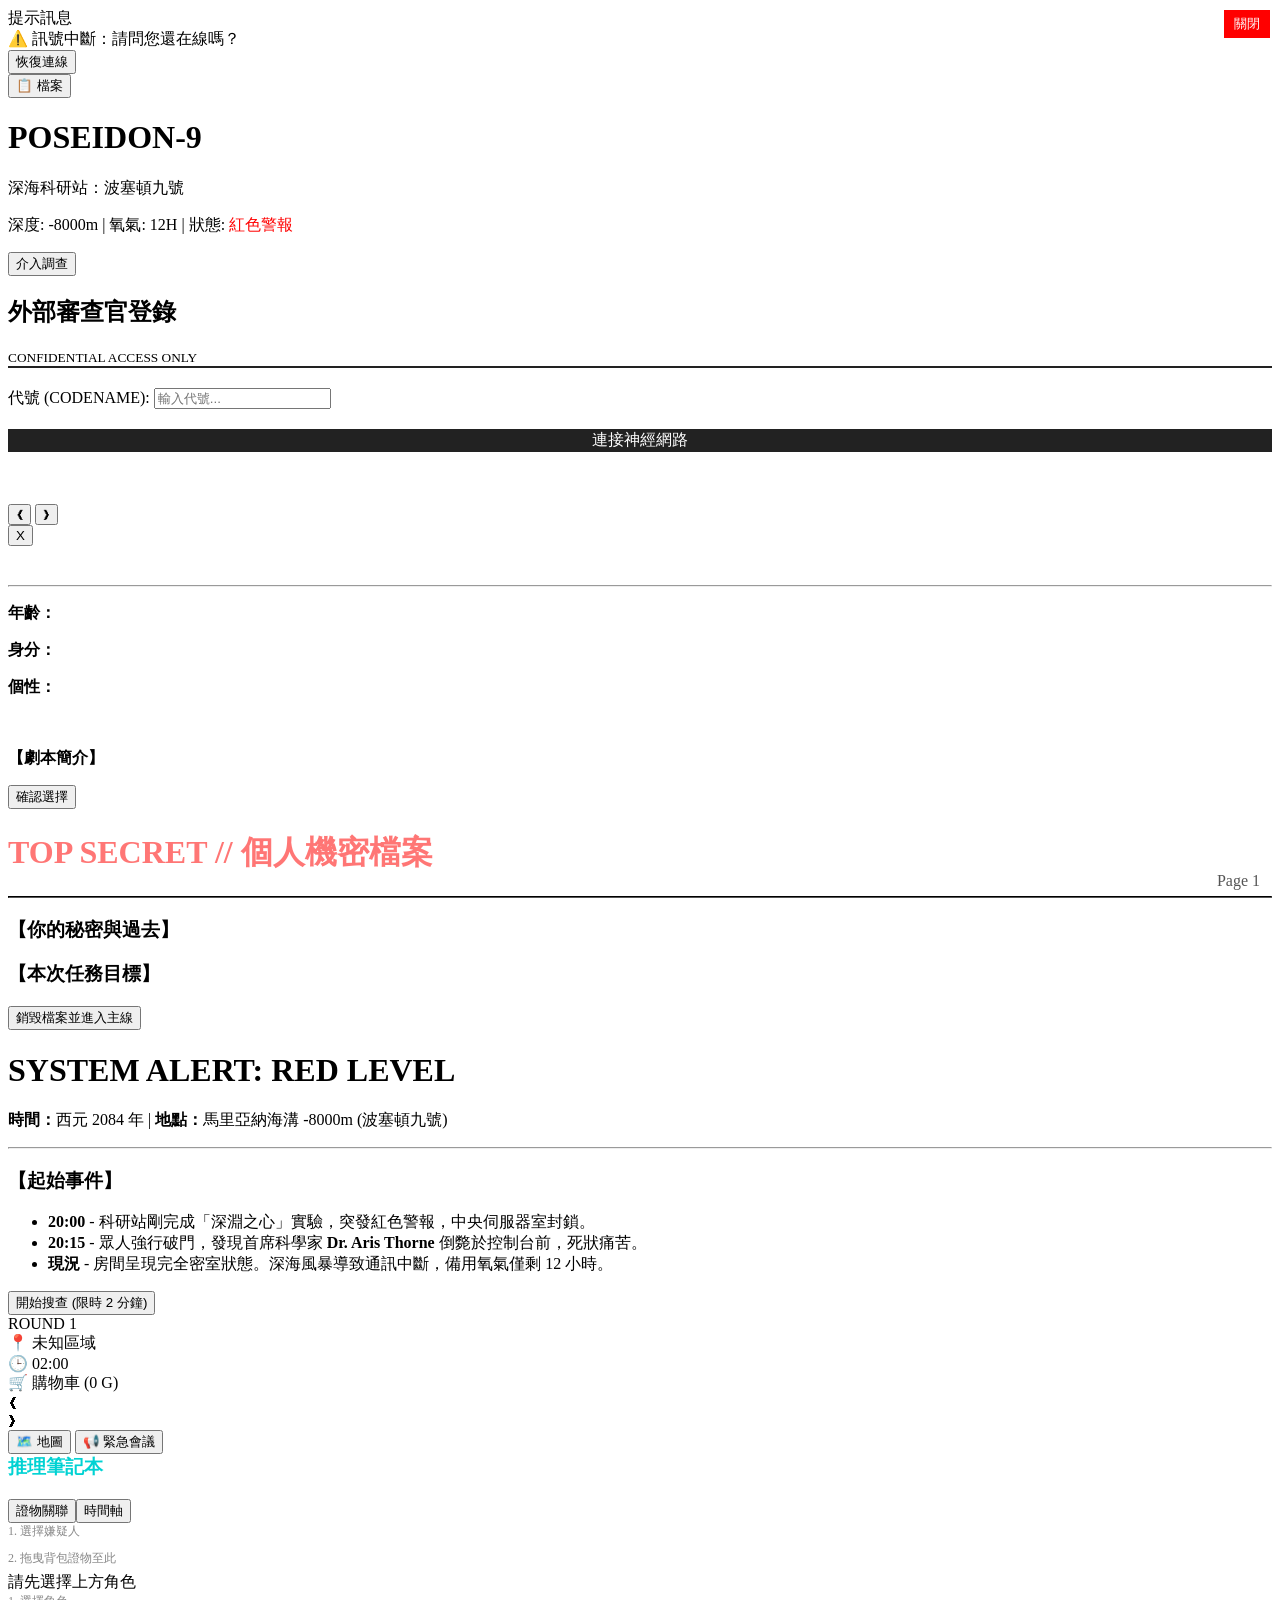
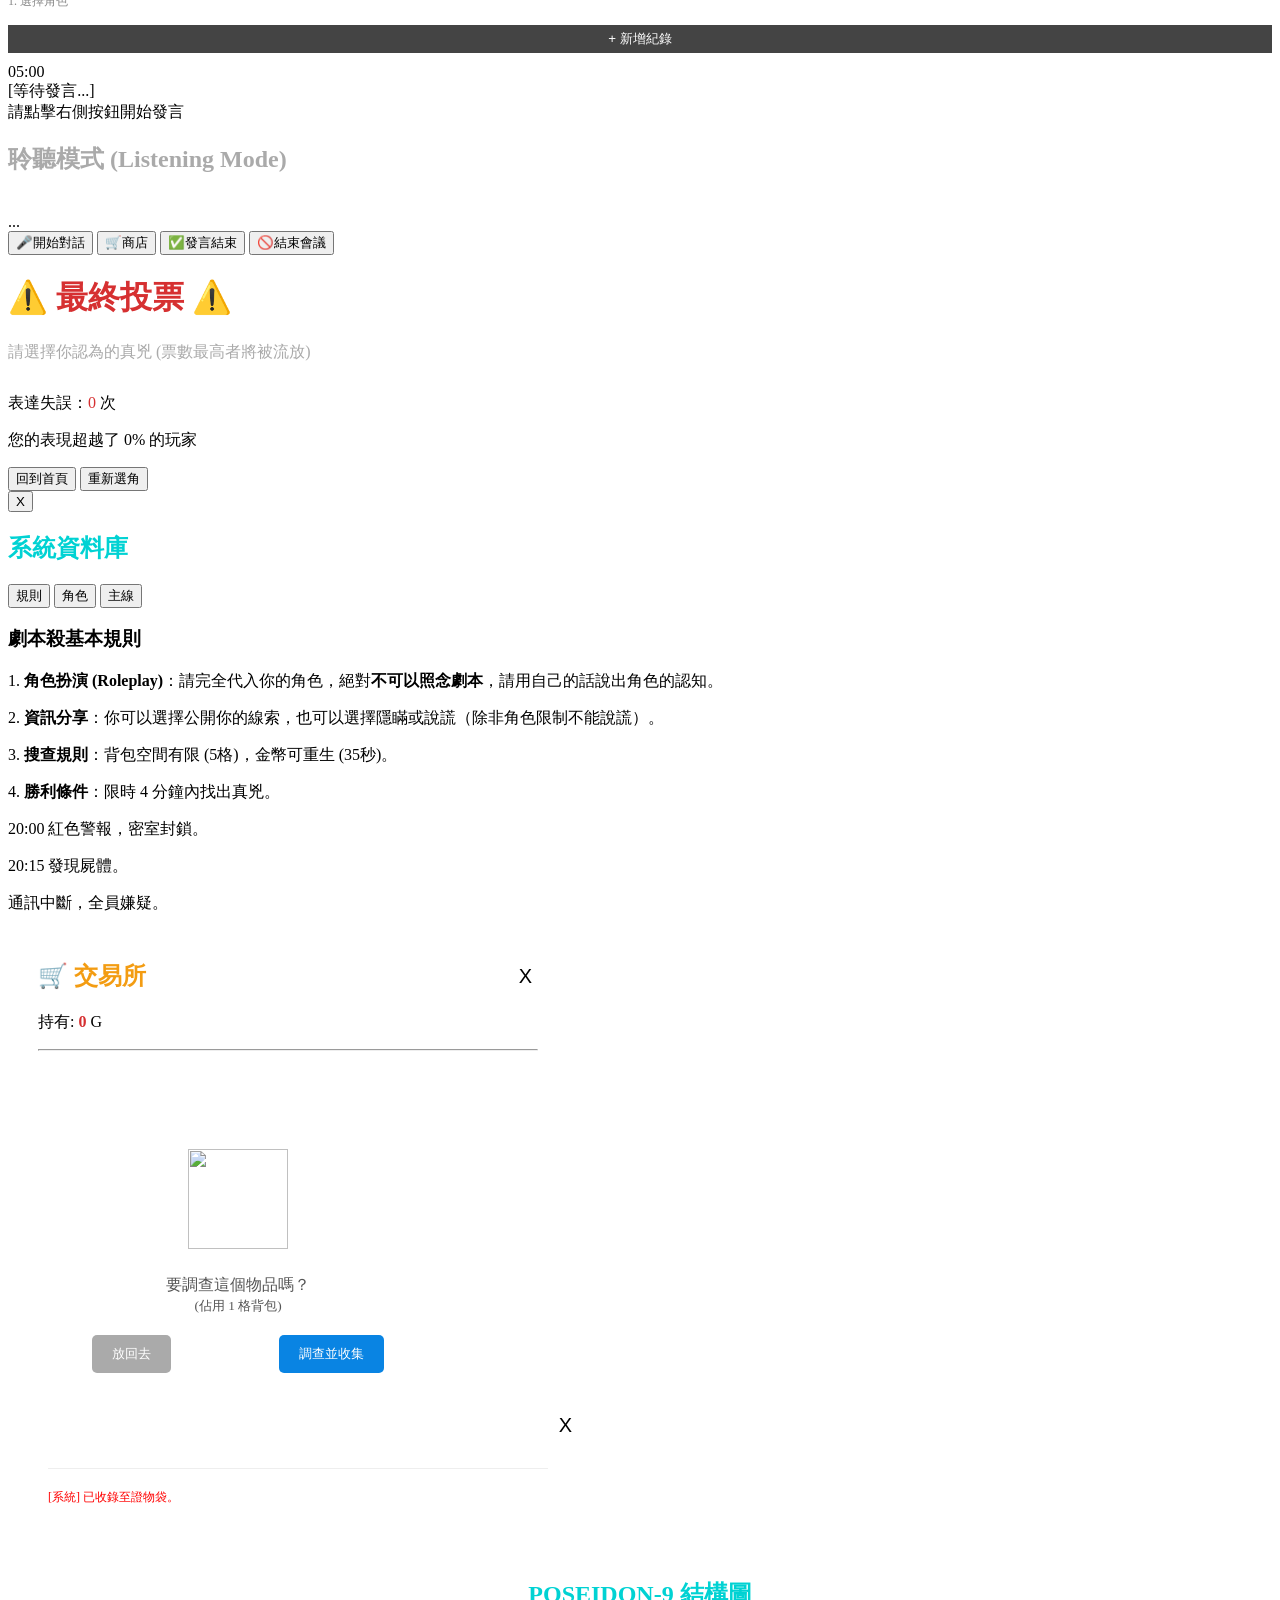
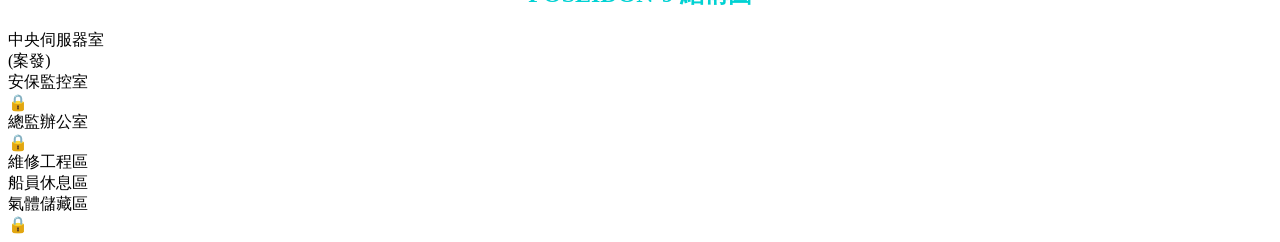
==== index.html @ a0099b05 "Create index.html" ====
<!DOCTYPE html>
<html lang="zh-TW">
<head>
    <meta charset="UTF-8">
    <title>POSEIDON-9: 深海科研站 (沈浸式結局版)</title>
    <link rel="stylesheet" href="style.css">
</head>
<body>

    <div id="message-box">提示訊息</div>
    
    <div id="afk-overlay">
        <div class="afk-text">⚠️ 訊號中斷：請問您還在線嗎？</div>
        <button class="btn-resume" onclick="resumeFromAFK()">恢復連線</button>
    </div>

    <div id="inventory-bar"></div>
    <button id="btn-sidebar" onclick="openSidebar()">📋 檔案</button>

    <div id="scene-title" class="scene active">
        <h1 class="glitch-title">POSEIDON-9</h1>
        <div class="subtitle">深海科研站：波塞頓九號</div>
        <p class="status-text">深度: -8000m | 氧氣: 12H | 狀態: <span style="color:red; animation: blink 1s infinite;">紅色警報</span></p>
        <button class="btn-start" onclick="startSurvey()">介入調查</button>
    </div>

    <div id="scene-survey" class="scene">
        <div class="paper-sheet">
            <div style="border-bottom: 2px solid #222; margin-bottom: 20px;"><h2>外部審查官登錄</h2><small>CONFIDENTIAL ACCESS ONLY</small></div>
            <form onsubmit="submitSurvey(event)">
                <div style="margin-bottom: 20px; text-align: left;">
                    <label>代號 (CODENAME):</label>
                    <input type="text" id="input-name" placeholder="輸入代號..." required autocomplete="off">
                </div>
                <button type="submit" class="btn-start" style="width:100%; background:#222; color:white; font-size:16px; border:none;">連接神經網路</button>
            </form>
        </div>
    </div>

    <div id="scene-loading" class="scene">
        <div style="font-size: 24px; color: #fff;">正在下載人員檔案...</div>
        <p id="player-greeting" style="color: #888; margin-top: 20px;"></p>
    </div>

    <div id="scene-char-select" class="scene">
        <div class="book-container">
            <button class="book-nav prev" onclick="changePage(-1)">&#10094;</button>
            <button class="book-nav next" onclick="changePage(1)">&#10095;</button>
            <div id="book-page"></div>
            <div style="position: absolute; bottom: 10px; right: 20px; color:#555;">Page <span id="page-num">1</span></div>
        </div>
    </div>

    <div id="char-modal" class="modal-overlay">
        <div class="char-detail-content">
            <button class="btn-close-modal" onclick="closeCharDetail()">X</button>
            <div class="detail-left"><img id="detail-img" src=""></div>
            <div class="detail-right">
                <h1 id="detail-name"></h1><hr>
                <p><strong>年齡：</strong> <span id="detail-age"></span></p>
                <p><strong>身分：</strong> <span id="detail-identity"></span></p>
                <p><strong>個性：</strong> <span id="detail-personality"></span></p>
                <br><p><strong>【劇本簡介】</strong></p>
                <p id="detail-intro" style="line-height: 1.6; color:#555;"></p>
            </div>
            <button class="btn-confirm-char" onclick="confirmCharacter()">確認選擇</button>
        </div>
    </div>

    <div id="private-script-modal" class="modal-overlay">
        <div class="script-content">
            <h1 style="color:#ff7675;">TOP SECRET // 個人機密檔案</h1>
            <h2 id="private-role-name"></h2><hr style="border-color:#555;">
            <h3>【你的秘密與過去】</h3><p id="private-full-story"></p>
            <h3>【本次任務目標】</h3><p id="private-mission"></p>
            <button class="btn-next-step" onclick="finishPrivateScript()">銷毀檔案並進入主線</button>
        </div>
    </div>

    <div id="main-story-modal" class="modal-overlay">
        <div class="script-content">
            <h1>SYSTEM ALERT: RED LEVEL</h1>
            <p><strong>時間：</strong>西元 2084 年 | <strong>地點：</strong>馬里亞納海溝 -8000m (波塞頓九號)</p>
            <hr>
            <h3>【起始事件】</h3>
            <ul>
                <li><strong>20:00</strong> - 科研站剛完成「深淵之心」實驗，突發紅色警報，中央伺服器室封鎖。</li>
                <li><strong>20:15</strong> - 眾人強行破門，發現首席科學家 <strong>Dr. Aris Thorne</strong> 倒斃於控制台前，死狀痛苦。</li>
                <li><strong>現況</strong> - 房間呈現完全密室狀態。深海風暴導致通訊中斷，備用氧氣僅剩 12 小時。</li>
            </ul>
            <button class="btn-next-step" onclick="enterGame()">開始搜查 (限時 2 分鐘)</button>
        </div>
    </div>

    <div id="game-stage-container" class="scene">
        <div id="game-stage"></div>
        <div id="game-ui-layer">
            <div id="top-left-panel">
                <div class="hud-box round-display">ROUND <span id="round-num">1</span></div>
                <div class="hud-box">📍 <span id="location-name">未知區域</span></div>
                <div class="hud-box">🕒 <span id="timer">02:00</span></div>
                <div class="hud-box btn-shop" onclick="openShop()">🛒 購物車 (<span id="coin-display">0</span> G)</div>
            </div>
            <div class="look-arrow look-left" onclick="panView('left')">&#10094;</div>
            <div class="look-arrow look-right" onclick="panView('right')">&#10095;</div>
            <button class="btn-map" onclick="openMap()">🗺️ 地圖</button>
            <button class="btn-meeting" onclick="enterDiscussion()">📢 緊急會議</button>
        </div>
    </div>

    <div id="discussion-scene" class="scene">
        <div class="notebook-panel">
            <h3 style="color:#00d2d3; margin-top:0;">推理筆記本</h3>
            <div class="nb-tabs"><button class="nb-tab active" onclick="switchNoteTab('evidence')">證物關聯</button><button class="nb-tab" onclick="switchNoteTab('timeline')">時間軸</button></div>
            <div id="nb-evidence" class="nb-content active">
                <div style="font-size:12px; color:#888; margin-bottom:5px;">1. 選擇嫌疑人</div>
                <div class="char-selector" id="nb-char-list"></div>
                <div id="nb-selected-info" class="nb-info-box"></div>
                <div style="font-size:12px; color:#888; margin:10px 0 5px;">2. 拖曳背包證物至此</div>
                <div id="evidence-drop-zone" class="evidence-box">請先選擇上方角色</div>
            </div>
            <div id="nb-timeline" class="nb-content">
                <div style="font-size:12px; color:#888; margin-bottom:5px;">1. 選擇角色</div>
                <div class="char-selector" id="nb-timeline-char-list"></div>
                <button onclick="addTimelineEntry()" style="width:100%; background:#444; border:none; color:white; padding:5px; cursor:pointer; margin-top:10px;">+ 新增紀錄</button>
                <div id="timeline-container" style="margin-top:10px;"></div>
            </div>
        </div>
        <div class="dashboard-panel">
            <div id="discussion-timer" class="discussion-timer-display">05:00</div>
            <div class="speedometer" id="speedometer"><div class="needle" id="needle"></div><div class="needle-center"></div></div>
            <div class="transcription-box" id="transcription-box">[等待發言...]</div>
            <div class="status-label" id="speech-status">請點擊右側按鈕開始發言</div>
        </div>
        
        <div class="ai-speaking-stage">
            <h2 style="color:#aaa;">聆聽模式 (Listening Mode)</h2>
            <img id="ai-active-avatar" class="ai-avatar-display" src="">
            <div id="ai-active-name" class="ai-name-display">...</div>
        </div>

        <div class="controls-panel">
            <button class="ctrl-btn btn-mic" id="btn-mic" onclick="toggleMic()">🎤<span>開始對話</span></button>
            <button class="ctrl-btn btn-cart" onclick="openShop()">🛒<span>商店</span></button>
            <button class="ctrl-btn btn-finish" id="btn-finish" onclick="finishSpeaking()">✅<span>發言結束</span></button>
            <button class="ctrl-btn btn-end-meeting" onclick="endMeeting()">🚫<span>結束會議</span></button>
        </div>
    </div>

    <div id="scene-voting" class="scene">
        <h1 style="color:#d63031; text-transform: uppercase;">⚠️ 最終投票 ⚠️</h1>
        <p style="color:#aaa; margin-bottom: 30px;">請選擇你認為的真兇 (票數最高者將被流放)</p>
        <div id="voting-container" class="voting-grid"></div>
    </div>

    <div id="scene-result" class="scene">
        <div id="result-content" style="max-width:800px; text-align:center;"></div>
        <div id="stats-display" class="stat-box">
             <p>表達失誤：<span id="end-errors" style="color:#d63031">0</span> 次</p>
             <p>您的表現超越了 <span id="percentile">0</span>% 的玩家</p>
        </div>
        <div class="end-buttons">
            <button class="btn-secondary" onclick="returnToHome()">回到首頁</button>
            <button class="btn-secondary" onclick="returnToCharSelect()">重新選角</button>
        </div>
    </div>

    <div id="sidebar-panel">
        <button class="close-sidebar" onclick="closeSidebar()">X</button>
        <h2 style="color:#00d2d3;">系統資料庫</h2>
        <div class="sidebar-tabs">
            <button class="tab-btn active" onclick="switchTab('rule')">規則</button>
            <button class="tab-btn" onclick="switchTab('role')">角色</button>
            <button class="tab-btn" onclick="switchTab('story')">主線</button>
        </div>
        <div id="tab-rule" class="tab-content active">
            <h3>劇本殺基本規則</h3>
            <p>1. <strong>角色扮演 (Roleplay)</strong>：請完全代入你的角色，絕對<strong>不可以照念劇本</strong>，請用自己的話說出角色的認知。</p>
            <p>2. <strong>資訊分享</strong>：你可以選擇公開你的線索，也可以選擇隱瞞或說謊（除非角色限制不能說謊）。</p>
            <p>3. <strong>搜查規則</strong>：背包空間有限 (5格)，金幣可重生 (35秒)。</p>
            <p>4. <strong>勝利條件</strong>：限時 4 分鐘內找出真兇。</p>
        </div>
        <div id="tab-role" class="tab-content"></div>
        <div id="tab-story" class="tab-content">
            <p>20:00 紅色警報，密室封鎖。</p>
            <p>20:15 發現屍體。</p>
            <p>通訊中斷，全員嫌疑。</p>
        </div>
    </div>

    <div id="shop-modal" class="modal-overlay">
        <div style="background:#fff; width:500px; padding:30px; border-radius:10px;">
            <div style="display:flex; justify-content:space-between; align-items:center; margin-bottom:20px;">
                <h2 style="margin:0; color:#f39c12;">🛒 交易所</h2>
                <button onclick="document.getElementById('shop-modal').style.display='none'" style="border:none; background:none; font-size:20px; cursor:pointer;">X</button>
            </div>
            <p>持有: <span id="shop-coin-display" style="font-weight:bold; color:#d63031;">0</span> G</p>
            <hr><div id="shop-list" style="max-height:300px; overflow-y:auto;"></div>
        </div>
    </div>

    <div id="pickup-modal" class="modal-overlay">
        <div style="background:#fff; width:400px; padding:30px; border-radius:10px; text-align:center;">
            <h2 id="pickup-name" style="color:#2d3436;"></h2>
            <img id="pickup-img" src="" style="width:100px; height:100px; object-fit:contain; margin:10px 0;">
            <p style="color:#555;">要調查這個物品嗎？<br><small>(佔用 1 格背包)</small></p>
            <div style="display:flex; justify-content:space-around; margin-top:20px;">
                <button onclick="cancelPickup()" style="padding:10px 20px; background:#aaa; color:white; border:none; cursor:pointer; border-radius:5px;">放回去</button>
                <button onclick="confirmPickup()" style="padding:10px 20px; background:#0984e3; color:white; border:none; cursor:pointer; border-radius:5px;">調查並收集</button>
            </div>
        </div>
    </div>

    <div id="file-modal" class="modal-overlay">
        <div style="background:#fff; width:500px; padding:40px; border-radius:5px; position:relative;">
            <button onclick="document.getElementById('file-modal').style.display='none'" style="position:absolute; top:10px; right:10px; border:none; background:none; font-size:20px; cursor:pointer;">X</button>
            <h2 id="file-title" style="color:#d63031;"></h2>
            <div id="file-location" style="color:#555; font-size:14px; margin-bottom:10px; border-bottom:1px solid #eee; padding-bottom:5px;"></div>
            <p id="file-text" style="line-height:1.6; white-space: pre-wrap; color:#333;"></p>
            <p style="color:red; font-size:12px; margin-top:20px;">[系統] 已收錄至證物袋。</p>
        </div>
    </div>

    <div id="map-modal">
        <div class="map-content">
            <button onclick="closeMap()" style="position:absolute; top:10px; right:10px; background:red; color:white; border:none; padding:5px 10px; cursor:pointer;">關閉</button>
            <h2 style="color:#00d2d3; text-align:center; margin-top:20px;">POSEIDON-9 結構圖</h2>
            <div class="map-room" style="top:10%; left:35%; width:30%; height:20%;" onclick="teleport('server_room_front')">中央伺服器室<br>(案發)</div>
            <div class="map-room" style="top:40%; left:10%; width:20%; height:20%;" onclick="teleport('security_hub_front')">安保監控室<div class="lock-icon">🔒</div></div>
            <div class="map-room" style="top:40%; right:10%; width:20%; height:20%;" onclick="teleport('directors_office_front')">總監辦公室<div class="lock-icon">🔒</div></div>
            <div class="map-room" style="top:70%; left:10%; width:20%; height:20%;" onclick="teleport('engineering_front')">維修工程區</div>
            <div class="map-room" style="top:70%; right:10%; width:20%; height:20%;" onclick="teleport('living_quarters_front')">船員休息區</div>
            <div class="map-room" style="top:70%; left:35%; width:30%; height:20%;" onclick="teleport('storage_front')">氣體儲藏區<div class="lock-icon">🔒</div></div>
        </div>
    </div>
    <script src="script.js"></script>
</body>
</html>
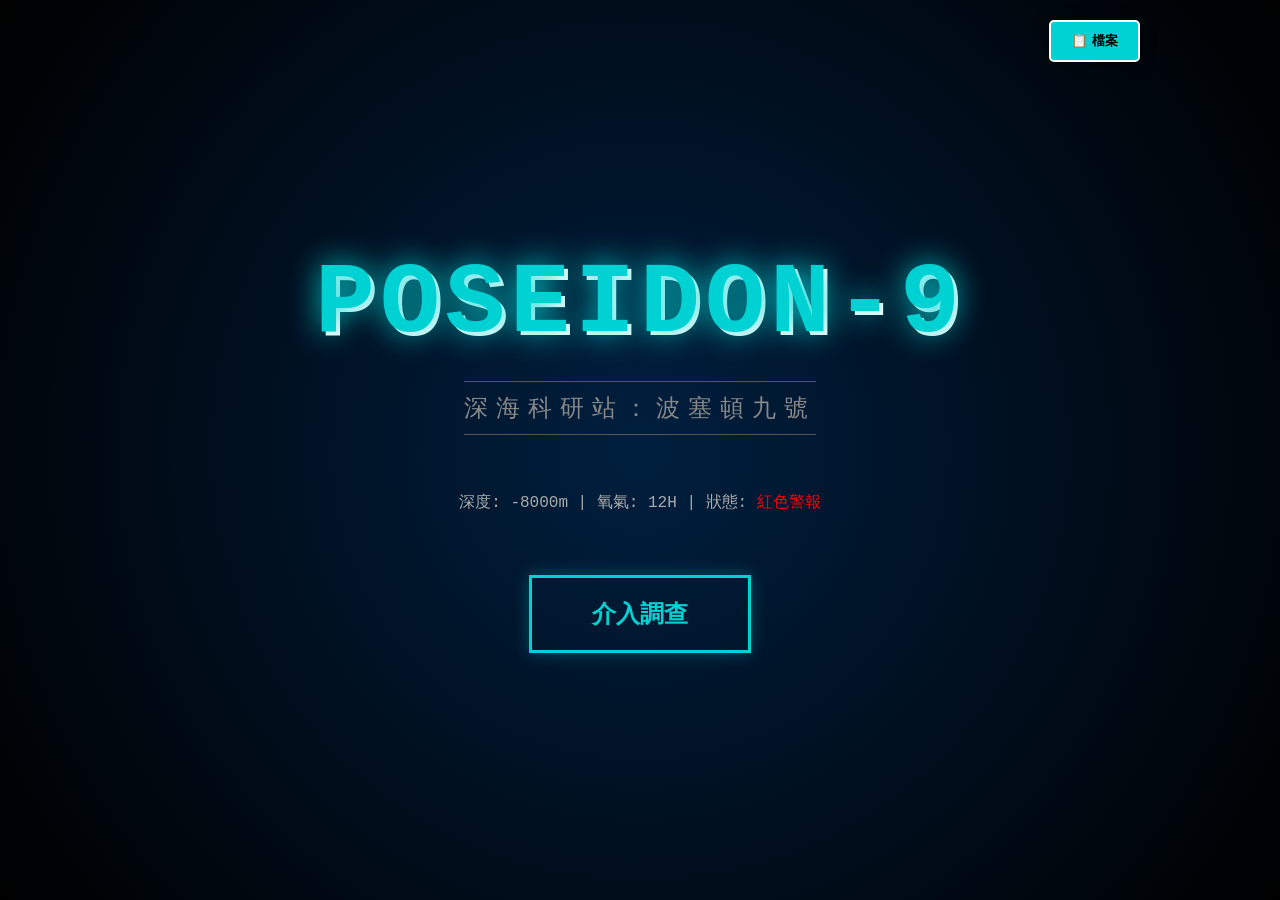
==== commit e6cc1388: "Update index.html" ====
--- a/index.html
+++ b/index.html
@@ -22,6 +22,13 @@
         <div class="subtitle">深海科研站：波塞頓九號</div>
         <p class="status-text">深度: -8000m | 氧氣: 12H | 狀態: <span style="color:red; animation: blink 1s infinite;">紅色警報</span></p>
         <button class="btn-start" onclick="startSurvey()">介入調查</button>
+    </div>
+
+    <div id="scene-form" class="scene">
+        <div class="form-container" style="width: 80%; height: 80%; overflow-y: auto; background: white; padding: 20px; border-radius: 10px;">
+            <iframe src="https://docs.google.com/forms/d/e/1FAIpQLSdAnJtFC2K09hgNI3AzKG5R5vhF8GcijNBq7vcfSW5ekb1soA/viewform?embedded=true" width="100%" height="600" frameborder="0" marginheight="0" marginwidth="0">載入中…</iframe>
+        </div>
+        <button class="btn-start" style="margin-top: 20px;" onclick="fromFormToSurvey()">我已填寫完畢，進入系統</button>
     </div>
 
     <div id="scene-survey" class="scene">
--- a/style.css
+++ b/style.css
@@ -0,0 +1,219 @@
+        /* =========================================
+           1. 基礎 CSS
+           ========================================= */
+        * { box-sizing: border-box; }
+        body { margin: 0; background-color: #0a0a0a; font-family: 'Courier New', Courier, monospace; color: #ddd; overflow: hidden; user-select: none; }
+        ::-webkit-scrollbar { width: 6px; }
+        ::-webkit-scrollbar-track { background: #111; }
+        ::-webkit-scrollbar-thumb { background: #00d2d3; border-radius: 3px; }
+
+        .scene { display: none; width: 100vw; height: 100vh; position: fixed; top: 0; left: 0; justify-content: center; align-items: center; flex-direction: column; z-index: 1; }
+        .scene.active { display: flex; }
+
+        /* 標題畫面 */
+        #scene-title { background: radial-gradient(circle at center, #001f3f 0%, #000000 100%); text-align: center; }
+        .glitch-title { font-size: 100px; margin: 0 0 20px 0; text-transform: uppercase; color: #00d2d3; text-shadow: 0 0 30px #00d2d3, 4px 4px 0px #fff; letter-spacing: 5px; }
+        .subtitle { font-size: 24px; color: #888; margin-bottom: 40px; letter-spacing: 8px; text-transform: uppercase; border-top: 1px solid #555; border-bottom: 1px solid #555; padding: 10px 0; }
+        .status-text { color: #aaa; font-size: 16px; margin-bottom: 60px; line-height: 1.5; }
+        .btn-start { padding: 20px 60px; background: transparent; color: #00d2d3; border: 3px solid #00d2d3; font-size: 24px; cursor: pointer; text-transform: uppercase; font-weight: bold; transition: 0.3s; box-shadow: 0 0 15px rgba(0, 210, 211, 0.3); z-index: 10; }
+        .btn-start:hover { background: #00d2d3; color: black; box-shadow: 0 0 40px #00d2d3; transform: scale(1.05); }
+
+        /* 書本與問卷 */
+        .paper-sheet { background-color: #f4f4f0; color: #222; width: 500px; padding: 50px; box-shadow: 0 10px 30px rgba(0,0,0,0.8); transform: rotate(-1deg); position: relative; }
+        .form-group input { width: 100%; padding: 10px; border: 1px solid #888; background: rgba(0,0,0,0.05); font-size: 16px; }
+        .book-container { width: 800px; height: 85vh; background-color: #f5e6d3; color: #333; position: relative; border-radius: 5px; padding: 40px; box-sizing: border-box; display: flex; flex-direction: column; box-shadow: 0 0 50px rgba(0,0,0,0.8); }
+        .book-nav { position: absolute; top: 50%; transform: translateY(-50%); background: rgba(255,255,255,0.2); border: 2px solid #888; font-size: 30px; cursor: pointer; color: #fff; border-radius: 50%; width: 50px; height: 50px; z-index: 100; transition: 0.3s; }
+        .book-nav:hover { background: #d63031; border-color: #d63031; }
+        .book-nav.prev { left: -80px; } .book-nav.next { right: -80px; }
+        #book-page { flex: 1; display: flex; flex-direction: column; gap: 20px; overflow-y: auto; }
+        .char-row { display: flex; height: 160px; border: 1px solid #c0b090; background: rgba(255,255,255,0.5); border-radius: 5px; overflow: hidden; transition: 0.2s; cursor: pointer; }
+        .char-row:hover { background: white; box-shadow: 0 5px 15px rgba(0,0,0,0.1); transform: translateX(5px); }
+        .char-left { width: 140px; display: flex; flex-direction: column; justify-content: center; align-items: center; border-right: 1px dashed #aaa; background: rgba(0,0,0,0.05); }
+        .char-left img { width: 100px; height: 100px; border-radius: 50%; object-fit: cover; border: 3px solid #555; }
+        .char-right { flex: 1; padding: 20px; display: flex; flex-direction: column; justify-content: center; text-align: left; }
+        .char-right h3 { margin: 0 0 10px 0; color: #2c3e50; }
+        .char-right p { margin: 0; font-size: 13px; color: #555; line-height: 1.4; display: -webkit-box; -webkit-line-clamp: 4; -webkit-box-orient: vertical; overflow: hidden; }
+
+        /* Modal */
+        .modal-overlay { display: none; position: fixed; top: 0; left: 0; width: 100%; height: 100%; background: rgba(0,0,0,0.95); z-index: 2000; justify-content: center; align-items: center; }
+        .char-detail-content { width: 80%; height: 80%; background: #fff; color: #333; display: flex; position: relative; border-radius: 10px; overflow: hidden; }
+        .btn-close-modal { position: absolute; top: 15px; right: 15px; background: #d63031; color: white; border: 2px solid white; width: 40px; height: 40px; border-radius: 50%; font-size: 20px; cursor: pointer; z-index: 200; display: flex; justify-content: center; align-items: center; box-shadow: 0 2px 5px rgba(0,0,0,0.3); }
+        .detail-left { width: 40%; background: #111; display: flex; justify-content: center; align-items: center; }
+        .detail-left img { width: 80%; border-radius: 10px; box-shadow: 0 0 30px rgba(255,255,255,0.2); }
+        .detail-right { width: 60%; padding: 50px; overflow-y: auto; }
+        .script-content { width: 70%; height: 80%; background: #1a1a1a; color: #00d2d3; padding: 50px; border: 2px solid #00d2d3; border-radius: 5px; overflow-y: auto; position: relative; box-shadow: 0 0 30px rgba(0, 210, 211, 0.2); }
+        .script-content h1 { border-bottom: 2px solid #00d2d3; padding-bottom: 10px; margin-top: 0; }
+        .script-content p, .script-content li { font-size: 16px; line-height: 1.8; color: #ddd; }
+        .btn-confirm-char { position: absolute; bottom: 30px; right: 30px; padding: 15px 40px; background: #d63031; color: white; font-size: 18px; border: none; cursor: pointer; border-radius: 5px; font-weight: bold; }
+        .btn-next-step { display: block; width: 100%; padding: 20px; margin-top: 30px; background: #00d2d3; color: #000; font-weight: bold; font-size: 18px; border: none; cursor: pointer; text-transform: uppercase; }
+
+        /* 遊戲 HUD */
+        #game-ui-layer { display: none; position: fixed; top: 0; left: 0; width: 100%; height: 100%; pointer-events: none; z-index: 500; }
+        #top-left-panel { position: fixed; top: 20px; left: 20px; display: flex; flex-direction: column; gap: 10px; pointer-events: auto; }
+        .hud-box { background: rgba(0,0,0,0.8); border: 1px solid #00d2d3; padding: 8px 15px; color: #00d2d3; font-size: 18px; border-radius: 5px; display: inline-block; }
+        #timer { color: #ff7675; font-weight: bold; margin-left: 5px; }
+        .btn-shop { background: #f39c12; color: #000; border: 1px solid #fff; cursor: pointer; display: flex; align-items: center; gap: 5px; font-weight: bold; }
+        #btn-sidebar { position: fixed; top: 20px; right: 140px; background: #00d2d3; color: black; padding: 10px 20px; border: 2px solid white; cursor: pointer; font-weight: bold; pointer-events: auto; z-index: 2000; border-radius: 5px; box-shadow: 0 0 15px rgba(0,0,0,0.5); }
+        .look-arrow { position: fixed; top: 50%; transform: translateY(-50%); font-size: 60px; color: rgba(255,255,255,0.3); cursor: pointer; pointer-events: auto; transition: 0.2s; display: none; }
+        .look-arrow:hover { color: #00d2d3; transform: translateY(-50%) scale(1.1); }
+        .look-left { left: 30px; } .look-right { right: 30px; }
+        .btn-map { position: fixed; bottom: 20px; left: 20px; background: #0984e3; color: white; padding: 10px 25px; border: 2px solid white; cursor: pointer; font-weight: bold; pointer-events: auto; z-index: 600; border-radius: 5px; }
+        .btn-meeting { position: fixed; bottom: 20px; right: 20px; background: #d63031; color: white; padding: 10px 25px; border: 2px solid white; cursor: pointer; font-weight: bold; pointer-events: auto; z-index: 600; border-radius: 5px; }
+        .round-display { color: #00d2d3; font-weight: bold; border-left: 3px solid #00d2d3; padding-left: 10px; margin-bottom: 5px; font-size: 20px; text-shadow: 0 0 10px #00d2d3; }
+
+        /* 背包 (固定在底部，Z-Index 設高) */
+        #inventory-bar { 
+            display: none; 
+            position: fixed; bottom: 0; left: 50%; transform: translateX(-50%); 
+            height: 100px; background: rgba(0,0,0,0.95); border: 2px solid #444; border-bottom: none; 
+            align-items: center; padding: 0 20px; border-radius: 15px 15px 0 0; 
+            z-index: 2000; box-shadow: 0 -5px 20px rgba(0,0,0,0.5);
+        }
+        .inv-slot { width: 70px; height: 70px; background: #222; border: 2px solid #555; margin: 0 5px; display: flex; justify-content: center; align-items: center; cursor: pointer; position: relative; transition: 0.2s; pointer-events: auto; }
+        .inv-slot:hover { border-color: #fff; transform: translateY(-5px); }
+        .inv-slot.unlocked { border-color: #00b894; box-shadow: 0 0 10px #00b894; }
+        .inv-slot img { max-width: 90%; max-height: 90%; pointer-events: none; }
+
+        /* 遊戲舞台 */
+        #game-stage { position: relative; width: 100vw; height: 100vh; background-size: cover; background-position: center; transition: background-image 0.5s; box-shadow: inset 0 0 150px rgba(0,0,0,0.9); }
+        .hotspot { position: absolute; cursor: pointer; z-index: 10; background: rgba(255,255,255,0.1); border: 1px dashed rgba(255,255,255,0.3); }
+        .hotspot:hover { box-shadow: 0 0 15px rgba(255, 255, 255, 0.5); background: rgba(255,255,255,0.2); }
+        .hotspot.collected { border: 2px solid #00b894; background: rgba(0, 184, 148, 0.3); opacity: 0.5; }
+
+        /* 側邊欄 */
+        #sidebar-panel { position: fixed; top: 0; right: -450px; width: 450px; height: 100%; background: rgba(10, 10, 10, 0.95); border-left: 2px solid #00d2d3; transition: 0.3s; z-index: 3000; padding: 20px; box-sizing: border-box; overflow-y: auto; pointer-events: auto; }
+        #sidebar-panel.open { right: 0; }
+        .sidebar-tabs { display: flex; gap: 10px; margin-bottom: 20px; border-bottom: 1px solid #444; padding-bottom: 10px; }
+        .tab-btn { background: #333; color: #aaa; border: none; padding: 8px 15px; cursor: pointer; border-radius: 5px 5px 0 0; }
+        .tab-btn.active { background: #00d2d3; color: black; }
+        .tab-content { display: none; color: #ddd; line-height: 1.6; } .tab-content.active { display: block; }
+        .close-sidebar { position: absolute; top: 10px; right: 10px; background: none; border: none; color: #555; font-size: 20px; cursor: pointer; }
+        .shop-row { display: flex; justify-content: space-between; align-items: center; padding: 10px; border-bottom: 1px solid #ddd; }
+        .btn-buy { background: #f39c12; border: none; padding: 5px 10px; cursor: pointer; color: black; font-weight: bold; } .btn-buy:disabled { background: #ccc; cursor: not-allowed; }
+        
+        /* 地圖視窗 */
+        #map-modal { display: none; position: fixed; top: 0; left: 0; width: 100%; height: 100%; background: rgba(0,0,0,0.9); z-index: 3000; justify-content: center; align-items: center; }
+        .map-content { 
+            width: 800px; height: 500px; 
+            background-color: #1a1a1a;
+            background-image: linear-gradient(rgba(0, 210, 211, 0.1) 1px, transparent 1px),
+            linear-gradient(90deg, rgba(0, 210, 211, 0.1) 1px, transparent 1px);
+            background-size: 20px 20px;
+            position: relative; border: 4px solid #00d2d3; box-shadow: 0 0 50px #00d2d3; 
+        }
+        .map-room { 
+            position: absolute; background: rgba(0,0,0,0.6); 
+            border: 2px solid #888; color: #00d2d3; 
+            display: flex; justify-content: center; align-items: center; flex-direction: column;
+            cursor: pointer; transition: 0.3s; 
+            font-size: 14px; text-align: center; font-weight: bold; padding: 5px; 
+        }
+        .map-room:hover { background: rgba(0, 210, 211, 0.3); border-color: #00d2d3; box-shadow: 0 0 15px #00d2d3; }
+        .map-room.locked { background: rgba(50, 50, 50, 0.8); border-color: #444; color: #666; cursor: not-allowed; pointer-events: none; }
+        .lock-icon { font-size: 20px; margin-bottom: 5px; }
+
+        #message-box { position: fixed; top: 15%; left: 50%; transform: translateX(-50%); background: rgba(214, 48, 49, 0.9); color: white; padding: 15px 40px; border-radius: 5px; display: none; z-index: 10000; font-size: 18px; border: 2px solid white; box-shadow: 0 5px 20px rgba(0,0,0,0.5); }
+
+        /* 討論室 CSS */
+        #discussion-scene { display: none; width: 100vw; height: 100vh; background: #111; color: white; position: fixed; top: 0; left: 0; z-index: 600; flex-direction: row; }
+        #discussion-scene.active { display: flex; }
+        
+        .notebook-panel { 
+            width: 450px; height: 100%; background: #222; border-right: 2px solid #444; 
+            display: flex; flex-direction: column; padding: 20px; box-sizing: border-box; 
+            transition: width 0.5s ease;
+        }
+        #discussion-scene.listening-mode .notebook-panel { width: 60%; }
+
+        .nb-tabs { display: flex; gap: 10px; margin-bottom: 20px; } 
+        .nb-tab { flex: 1; padding: 10px; background: #333; border: none; color: #888; cursor: pointer; font-size: 16px; font-weight: bold; } 
+        .nb-tab.active { background: #00d2d3; color: black; }
+        .nb-content { flex: 1; overflow-y: auto; display: none; } .nb-content.active { display: block; }
+        
+        .char-selector { display: flex; gap: 15px; overflow-x: auto; padding-bottom: 10px; border-bottom: 1px solid #444; margin-bottom: 15px;}
+        .char-wrapper { display: flex; flex-direction: column; align-items: center; width: 80px; flex-shrink: 0; cursor: pointer; transition: 0.2s; opacity: 0.5; }
+        .char-wrapper.selected { opacity: 1; transform: scale(1.1); }
+        .char-avatar { width: 60px; height: 60px; border-radius: 50%; border: 2px solid #555; object-fit: cover; } 
+        .char-wrapper.selected .char-avatar { border-color: #00d2d3; box-shadow: 0 0 10px #00d2d3; }
+        .char-name-label { font-size: 12px; margin-top: 5px; color: #aaa; text-align: center; white-space: nowrap; overflow: hidden; text-overflow: ellipsis; width: 100%; }
+        
+        .nb-info-box { 
+            background: #2d3436; padding: 10px; border-radius: 5px; 
+            border: 1px solid #555; margin-bottom: 10px; display: none; 
+            font-size: 13px; color: #ddd; line-height: 1.5;
+        }
+        .nb-info-box strong { color: #00d2d3; font-size: 14px; }
+        
+        .evidence-box { border: 3px dashed #666; min-height: 250px; background: rgba(0,0,0,0.3); border-radius: 10px; padding: 20px; color: #888; text-align: center; margin-top: 10px; }
+        .nb-item { display: flex; align-items: flex-start; background: #333; margin-bottom: 8px; padding: 8px; border-radius: 5px; text-align: left; } 
+        .nb-item img { width: 40px; height: 40px; margin-right: 10px; flex-shrink: 0; } 
+        .nb-text strong { display: block; color: #00d2d3; font-size: 14px; margin-bottom: 3px; }
+        .nb-text small { font-size: 12px; color: #bbb; line-height: 1.4; display: block;}
+        
+        .timeline-entry { background: #333; padding: 10px; margin-bottom: 10px; border-radius: 5px; display: flex; align-items: center; gap: 10px; } 
+        .timeline-avatar { width: 40px; height: 40px; border-radius: 50%; object-fit: cover; border: 2px solid #888; }
+        .timeline-inputs { flex: 1; }
+        .timeline-input { width: 100%; background: #111; border: 1px solid #555; color: white; margin-bottom: 5px; padding: 5px; box-sizing: border-box;}
+        
+        .dashboard-panel { flex: 1; display: flex; flex-direction: column; align-items: center; justify-content: center; position: relative; padding-bottom: 100px; transition: 0.3s; }
+        #discussion-scene.listening-mode .dashboard-panel { display: none; }
+
+        .discussion-timer-display { font-size: 40px; color: #ff7675; margin-bottom: 20px; font-weight: bold; font-family: monospace; text-shadow: 0 0 10px rgba(255, 118, 117, 0.5); }
+        .speedometer { width: 300px; height: 150px; background: linear-gradient(to right, #00b894 0%, #f1c40f 50%, #d63031 100%); border-top-left-radius: 150px; border-top-right-radius: 150px; position: relative; margin-bottom: 20px; overflow: hidden; opacity: 0.3; transition: 0.3s; }
+        .speedometer.active { opacity: 1; box-shadow: 0 0 50px rgba(0, 210, 211, 0.3); }
+        .needle { width: 4px; height: 140px; background: white; position: absolute; bottom: 0; left: 50%; transform-origin: bottom center; transform: rotate(-90deg); transition: transform 0.2s; z-index: 10; }
+        .transcription-box { width: 80%; height: 150px; background: rgba(0,0,0,0.5); border: 2px solid #444; border-radius: 10px; padding: 20px; overflow-y: auto; color: #00d2d3; font-size: 18px; text-align: center; }
+        .status-label { margin-top: 10px; font-size: 14px; color: #888; }
+        
+        /* AI 發言區域 */
+        .ai-speaking-stage { display: none; flex: 1; flex-direction: column; align-items: center; justify-content: center; padding-bottom: 100px; }
+        #discussion-scene.listening-mode .ai-speaking-stage { display: flex; }
+
+        .ai-avatar-display { width: 250px; height: 250px; border-radius: 50%; border: 8px solid #333; object-fit: cover; opacity: 0.3; transition: 0.3s; }
+        .ai-avatar-display.speaking { opacity: 1; border-color: #00d2d3; box-shadow: 0 0 50px #00d2d3, 0 0 100px rgba(0, 210, 211, 0.5); transform: scale(1.1); }
+        .ai-name-display { font-size: 30px; margin-top: 20px; color: #00d2d3; font-weight: bold; opacity: 0; transition: 0.3s; }
+        .ai-avatar-display.speaking + .ai-name-display { opacity: 1; }
+
+        .controls-panel { width: 120px; height: 100%; background: #222; border-left: 2px solid #444; display: flex; flex-direction: column; align-items: center; padding-top: 20px; gap: 20px; }
+        .ctrl-btn { width: 80px; height: 80px; border-radius: 50%; border: none; cursor: pointer; display: flex; flex-direction: column; justify-content: center; align-items: center; font-size: 14px; transition: 0.3s; font-weight: bold; }
+        .btn-mic { background: #444; color: #888; font-size: 30px; } .btn-mic span { font-size: 12px; margin-top: 5px; } .btn-mic.active { background: #d63031; color: white; box-shadow: 0 0 20px #d63031; }
+        .btn-cart { background: #f39c12; color: black; font-size: 24px; }
+        
+        .btn-finish { background: #00b894; color: black; font-size: 24px; margin-top: auto; margin-bottom: 20px;} 
+        .btn-finish span { font-size: 12px; margin-top: 5px; }
+        
+        .btn-end-meeting { background: #d63031; color: white; font-size: 24px; margin-top: auto; margin-bottom: 20px; display: none; }
+        .btn-end-meeting span { font-size: 12px; margin-top: 5px; }
+
+        #discussion-scene.listening-mode .btn-mic { display: none; }
+        #discussion-scene.listening-mode .btn-finish { display: none; }
+        #discussion-scene.listening-mode .btn-end-meeting { display: flex; }
+
+        #afk-overlay { display: none; position: fixed; top: 0; left: 0; width: 100%; height: 100%; background: rgba(0,0,0,0.95); z-index: 9999; justify-content: center; align-items: center; color: white; flex-direction: column; }
+        #afk-overlay.active { display: flex; }
+        .afk-text { font-size: 40px; color: #d63031; margin-bottom: 20px; animation: blink 1s infinite; }
+        .btn-resume { padding: 15px 40px; font-size: 20px; background: #00d2d3; border: none; cursor: pointer; font-weight: bold; }
+        @keyframes blink { 0%,100% { opacity: 1; } 50% { opacity: 0.5; } }
+
+        /* 投票介面 */
+        #scene-voting { background: #111; text-align: center; }
+        .voting-grid { display: flex; justify-content: center; gap: 30px; flex-wrap: wrap; max-width: 900px; margin-top: 30px; }
+        .vote-card { width: 150px; background: #222; border: 2px solid #444; border-radius: 10px; padding: 15px; cursor: pointer; transition: 0.3s; display: flex; flex-direction: column; align-items: center; }
+        .vote-card:hover { border-color: #d63031; transform: translateY(-10px); box-shadow: 0 0 20px rgba(214, 48, 49, 0.5); }
+        .vote-card img { width: 100px; height: 100px; border-radius: 50%; object-fit: cover; margin-bottom: 10px; }
+        .vote-card h3 { color: white; font-size: 16px; margin: 0; }
+
+        /* 結局統計與按鈕 */
+        #scene-result { text-align: center; background: #000; overflow-y: auto; padding: 50px; }
+        .result-title { font-size: 60px; font-weight: bold; margin-bottom: 20px; }
+        .result-desc { font-size: 18px; color: #aaa; max-width: 800px; margin: 0 auto; line-height: 1.8; text-align: left; background: #111; padding: 30px; border: 1px solid #444; box-shadow: 0 0 30px rgba(0,0,0,0.5); }
+        .result-desc h2 { color: #f1c40f; border-bottom: 1px solid #444; padding-bottom: 10px; margin-top: 0; }
+        .win-title { color: #00b894; text-shadow: 0 0 20px #00b894; }
+        .lose-title { color: #d63031; text-shadow: 0 0 20px #d63031; }
+        
+        .stat-box { margin-top: 30px; border-top: 1px solid #555; padding-top: 20px; color: #ddd; font-size: 20px; }
+        .stat-box span { color: #f39c12; font-weight: bold; font-size: 24px; }
+        
+        .end-buttons { display: flex; justify-content: center; gap: 20px; margin-top: 40px; padding-bottom: 50px; }
+        .btn-secondary { padding: 15px 40px; background: #444; color: white; border: 2px solid #888; font-size: 20px; cursor: pointer; text-transform: uppercase; font-weight: bold; transition: 0.3s; }
+        .btn-secondary:hover { background: #666; border-color: white; }
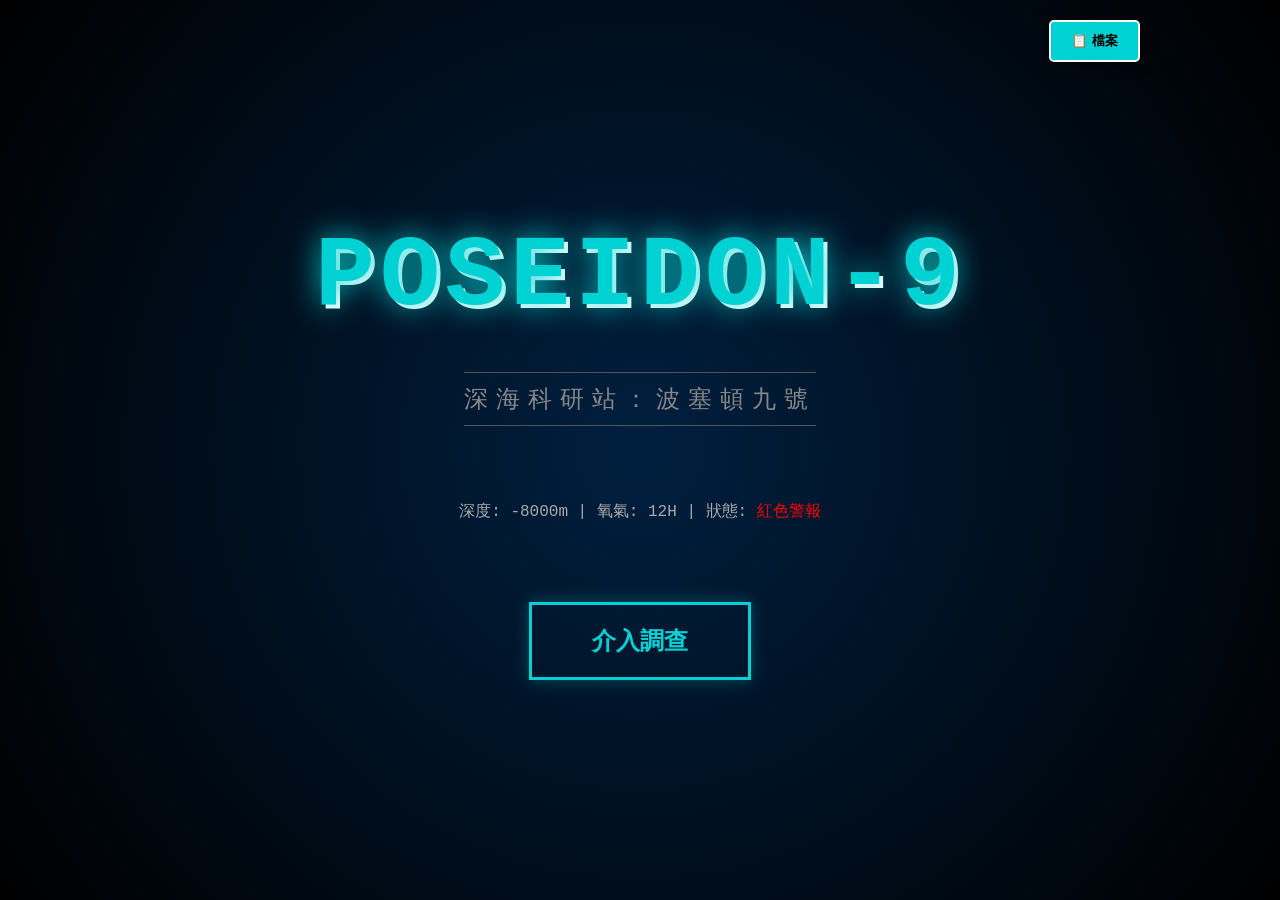
==== commit 0f69ace3: "Update index.html" ====
--- a/index.html
+++ b/index.html
@@ -1,245 +1,238 @@
 <!DOCTYPE html>
 <html lang="zh-TW">
 <head>
-    <meta charset="UTF-8">
-    <title>POSEIDON-9: 深海科研站 (沈浸式結局版)</title>
-    <link rel="stylesheet" href="style.css">
+    <meta charset="UTF-8">
+    <title>POSEIDON-9: 深海科研站 (沈浸式結局版)</title>
+    <link rel="stylesheet" href="style.css">
 </head>
 <body>
 
-    <div id="message-box">提示訊息</div>
-    
-    <div id="afk-overlay">
-        <div class="afk-text">⚠️ 訊號中斷：請問您還在線嗎？</div>
-        <button class="btn-resume" onclick="resumeFromAFK()">恢復連線</button>
-    </div>
-
-    <div id="inventory-bar"></div>
-    <button id="btn-sidebar" onclick="openSidebar()">📋 檔案</button>
-
-    <div id="scene-title" class="scene active">
-        <h1 class="glitch-title">POSEIDON-9</h1>
-        <div class="subtitle">深海科研站：波塞頓九號</div>
-        <p class="status-text">深度: -8000m | 氧氣: 12H | 狀態: <span style="color:red; animation: blink 1s infinite;">紅色警報</span></p>
-        <button class="btn-start" onclick="startSurvey()">介入調查</button>
-    </div>
-
-    <div id="scene-form" class="scene">
-        <div class="form-container" style="width: 80%; height: 80%; overflow-y: auto; background: white; padding: 20px; border-radius: 10px;">
-            <iframe src="https://docs.google.com/forms/d/e/1FAIpQLSdAnJtFC2K09hgNI3AzKG5R5vhF8GcijNBq7vcfSW5ekb1soA/viewform?embedded=true" width="100%" height="600" frameborder="0" marginheight="0" marginwidth="0">載入中…</iframe>
-        </div>
-        <button class="btn-start" style="margin-top: 20px;" onclick="fromFormToSurvey()">我已填寫完畢，進入系統</button>
-    </div>
-
-    <div id="scene-survey" class="scene">
-        <div class="paper-sheet">
-            <div style="border-bottom: 2px solid #222; margin-bottom: 20px;"><h2>外部審查官登錄</h2><small>CONFIDENTIAL ACCESS ONLY</small></div>
-            <form onsubmit="submitSurvey(event)">
-                <div style="margin-bottom: 20px; text-align: left;">
-                    <label>代號 (CODENAME):</label>
-                    <input type="text" id="input-name" placeholder="輸入代號..." required autocomplete="off">
-                </div>
-                <button type="submit" class="btn-start" style="width:100%; background:#222; color:white; font-size:16px; border:none;">連接神經網路</button>
-            </form>
-        </div>
-    </div>
-
-    <div id="scene-loading" class="scene">
-        <div style="font-size: 24px; color: #fff;">正在下載人員檔案...</div>
-        <p id="player-greeting" style="color: #888; margin-top: 20px;"></p>
-    </div>
-
-    <div id="scene-char-select" class="scene">
-        <div class="book-container">
-            <button class="book-nav prev" onclick="changePage(-1)">&#10094;</button>
-            <button class="book-nav next" onclick="changePage(1)">&#10095;</button>
-            <div id="book-page"></div>
-            <div style="position: absolute; bottom: 10px; right: 20px; color:#555;">Page <span id="page-num">1</span></div>
-        </div>
-    </div>
-
-    <div id="char-modal" class="modal-overlay">
-        <div class="char-detail-content">
-            <button class="btn-close-modal" onclick="closeCharDetail()">X</button>
-            <div class="detail-left"><img id="detail-img" src=""></div>
-            <div class="detail-right">
-                <h1 id="detail-name"></h1><hr>
-                <p><strong>年齡：</strong> <span id="detail-age"></span></p>
-                <p><strong>身分：</strong> <span id="detail-identity"></span></p>
-                <p><strong>個性：</strong> <span id="detail-personality"></span></p>
-                <br><p><strong>【劇本簡介】</strong></p>
-                <p id="detail-intro" style="line-height: 1.6; color:#555;"></p>
-            </div>
-            <button class="btn-confirm-char" onclick="confirmCharacter()">確認選擇</button>
-        </div>
-    </div>
-
-    <div id="private-script-modal" class="modal-overlay">
-        <div class="script-content">
-            <h1 style="color:#ff7675;">TOP SECRET // 個人機密檔案</h1>
-            <h2 id="private-role-name"></h2><hr style="border-color:#555;">
-            <h3>【你的秘密與過去】</h3><p id="private-full-story"></p>
-            <h3>【本次任務目標】</h3><p id="private-mission"></p>
-            <button class="btn-next-step" onclick="finishPrivateScript()">銷毀檔案並進入主線</button>
-        </div>
-    </div>
-
-    <div id="main-story-modal" class="modal-overlay">
-        <div class="script-content">
-            <h1>SYSTEM ALERT: RED LEVEL</h1>
-            <p><strong>時間：</strong>西元 2084 年 | <strong>地點：</strong>馬里亞納海溝 -8000m (波塞頓九號)</p>
-            <hr>
-            <h3>【起始事件】</h3>
-            <ul>
-                <li><strong>20:00</strong> - 科研站剛完成「深淵之心」實驗，突發紅色警報，中央伺服器室封鎖。</li>
-                <li><strong>20:15</strong> - 眾人強行破門，發現首席科學家 <strong>Dr. Aris Thorne</strong> 倒斃於控制台前，死狀痛苦。</li>
-                <li><strong>現況</strong> - 房間呈現完全密室狀態。深海風暴導致通訊中斷，備用氧氣僅剩 12 小時。</li>
-            </ul>
-            <button class="btn-next-step" onclick="enterGame()">開始搜查 (限時 2 分鐘)</button>
-        </div>
-    </div>
-
-    <div id="game-stage-container" class="scene">
-        <div id="game-stage"></div>
-        <div id="game-ui-layer">
-            <div id="top-left-panel">
-                <div class="hud-box round-display">ROUND <span id="round-num">1</span></div>
-                <div class="hud-box">📍 <span id="location-name">未知區域</span></div>
-                <div class="hud-box">🕒 <span id="timer">02:00</span></div>
-                <div class="hud-box btn-shop" onclick="openShop()">🛒 購物車 (<span id="coin-display">0</span> G)</div>
-            </div>
-            <div class="look-arrow look-left" onclick="panView('left')">&#10094;</div>
-            <div class="look-arrow look-right" onclick="panView('right')">&#10095;</div>
-            <button class="btn-map" onclick="openMap()">🗺️ 地圖</button>
-            <button class="btn-meeting" onclick="enterDiscussion()">📢 緊急會議</button>
-        </div>
-    </div>
-
-    <div id="discussion-scene" class="scene">
-        <div class="notebook-panel">
-            <h3 style="color:#00d2d3; margin-top:0;">推理筆記本</h3>
-            <div class="nb-tabs"><button class="nb-tab active" onclick="switchNoteTab('evidence')">證物關聯</button><button class="nb-tab" onclick="switchNoteTab('timeline')">時間軸</button></div>
-            <div id="nb-evidence" class="nb-content active">
-                <div style="font-size:12px; color:#888; margin-bottom:5px;">1. 選擇嫌疑人</div>
-                <div class="char-selector" id="nb-char-list"></div>
-                <div id="nb-selected-info" class="nb-info-box"></div>
-                <div style="font-size:12px; color:#888; margin:10px 0 5px;">2. 拖曳背包證物至此</div>
-                <div id="evidence-drop-zone" class="evidence-box">請先選擇上方角色</div>
-            </div>
-            <div id="nb-timeline" class="nb-content">
-                <div style="font-size:12px; color:#888; margin-bottom:5px;">1. 選擇角色</div>
-                <div class="char-selector" id="nb-timeline-char-list"></div>
-                <button onclick="addTimelineEntry()" style="width:100%; background:#444; border:none; color:white; padding:5px; cursor:pointer; margin-top:10px;">+ 新增紀錄</button>
-                <div id="timeline-container" style="margin-top:10px;"></div>
-            </div>
-        </div>
-        <div class="dashboard-panel">
-            <div id="discussion-timer" class="discussion-timer-display">05:00</div>
-            <div class="speedometer" id="speedometer"><div class="needle" id="needle"></div><div class="needle-center"></div></div>
-            <div class="transcription-box" id="transcription-box">[等待發言...]</div>
-            <div class="status-label" id="speech-status">請點擊右側按鈕開始發言</div>
-        </div>
-        
-        <div class="ai-speaking-stage">
-            <h2 style="color:#aaa;">聆聽模式 (Listening Mode)</h2>
-            <img id="ai-active-avatar" class="ai-avatar-display" src="">
-            <div id="ai-active-name" class="ai-name-display">...</div>
-        </div>
-
-        <div class="controls-panel">
-            <button class="ctrl-btn btn-mic" id="btn-mic" onclick="toggleMic()">🎤<span>開始對話</span></button>
-            <button class="ctrl-btn btn-cart" onclick="openShop()">🛒<span>商店</span></button>
-            <button class="ctrl-btn btn-finish" id="btn-finish" onclick="finishSpeaking()">✅<span>發言結束</span></button>
-            <button class="ctrl-btn btn-end-meeting" onclick="endMeeting()">🚫<span>結束會議</span></button>
-        </div>
-    </div>
-
-    <div id="scene-voting" class="scene">
-        <h1 style="color:#d63031; text-transform: uppercase;">⚠️ 最終投票 ⚠️</h1>
-        <p style="color:#aaa; margin-bottom: 30px;">請選擇你認為的真兇 (票數最高者將被流放)</p>
-        <div id="voting-container" class="voting-grid"></div>
-    </div>
-
-    <div id="scene-result" class="scene">
-        <div id="result-content" style="max-width:800px; text-align:center;"></div>
-        <div id="stats-display" class="stat-box">
-             <p>表達失誤：<span id="end-errors" style="color:#d63031">0</span> 次</p>
-             <p>您的表現超越了 <span id="percentile">0</span>% 的玩家</p>
-        </div>
-        <div class="end-buttons">
-            <button class="btn-secondary" onclick="returnToHome()">回到首頁</button>
-            <button class="btn-secondary" onclick="returnToCharSelect()">重新選角</button>
-        </div>
-    </div>
-
-    <div id="sidebar-panel">
-        <button class="close-sidebar" onclick="closeSidebar()">X</button>
-        <h2 style="color:#00d2d3;">系統資料庫</h2>
-        <div class="sidebar-tabs">
-            <button class="tab-btn active" onclick="switchTab('rule')">規則</button>
-            <button class="tab-btn" onclick="switchTab('role')">角色</button>
-            <button class="tab-btn" onclick="switchTab('story')">主線</button>
-        </div>
-        <div id="tab-rule" class="tab-content active">
-            <h3>劇本殺基本規則</h3>
-            <p>1. <strong>角色扮演 (Roleplay)</strong>：請完全代入你的角色，絕對<strong>不可以照念劇本</strong>，請用自己的話說出角色的認知。</p>
-            <p>2. <strong>資訊分享</strong>：你可以選擇公開你的線索，也可以選擇隱瞞或說謊（除非角色限制不能說謊）。</p>
-            <p>3. <strong>搜查規則</strong>：背包空間有限 (5格)，金幣可重生 (35秒)。</p>
-            <p>4. <strong>勝利條件</strong>：限時 4 分鐘內找出真兇。</p>
-        </div>
-        <div id="tab-role" class="tab-content"></div>
-        <div id="tab-story" class="tab-content">
-            <p>20:00 紅色警報，密室封鎖。</p>
-            <p>20:15 發現屍體。</p>
-            <p>通訊中斷，全員嫌疑。</p>
-        </div>
-    </div>
-
-    <div id="shop-modal" class="modal-overlay">
-        <div style="background:#fff; width:500px; padding:30px; border-radius:10px;">
-            <div style="display:flex; justify-content:space-between; align-items:center; margin-bottom:20px;">
-                <h2 style="margin:0; color:#f39c12;">🛒 交易所</h2>
-                <button onclick="document.getElementById('shop-modal').style.display='none'" style="border:none; background:none; font-size:20px; cursor:pointer;">X</button>
-            </div>
-            <p>持有: <span id="shop-coin-display" style="font-weight:bold; color:#d63031;">0</span> G</p>
-            <hr><div id="shop-list" style="max-height:300px; overflow-y:auto;"></div>
-        </div>
-    </div>
-
-    <div id="pickup-modal" class="modal-overlay">
-        <div style="background:#fff; width:400px; padding:30px; border-radius:10px; text-align:center;">
-            <h2 id="pickup-name" style="color:#2d3436;"></h2>
-            <img id="pickup-img" src="" style="width:100px; height:100px; object-fit:contain; margin:10px 0;">
-            <p style="color:#555;">要調查這個物品嗎？<br><small>(佔用 1 格背包)</small></p>
-            <div style="display:flex; justify-content:space-around; margin-top:20px;">
-                <button onclick="cancelPickup()" style="padding:10px 20px; background:#aaa; color:white; border:none; cursor:pointer; border-radius:5px;">放回去</button>
-                <button onclick="confirmPickup()" style="padding:10px 20px; background:#0984e3; color:white; border:none; cursor:pointer; border-radius:5px;">調查並收集</button>
-            </div>
-        </div>
-    </div>
-
-    <div id="file-modal" class="modal-overlay">
-        <div style="background:#fff; width:500px; padding:40px; border-radius:5px; position:relative;">
-            <button onclick="document.getElementById('file-modal').style.display='none'" style="position:absolute; top:10px; right:10px; border:none; background:none; font-size:20px; cursor:pointer;">X</button>
-            <h2 id="file-title" style="color:#d63031;"></h2>
-            <div id="file-location" style="color:#555; font-size:14px; margin-bottom:10px; border-bottom:1px solid #eee; padding-bottom:5px;"></div>
-            <p id="file-text" style="line-height:1.6; white-space: pre-wrap; color:#333;"></p>
-            <p style="color:red; font-size:12px; margin-top:20px;">[系統] 已收錄至證物袋。</p>
-        </div>
-    </div>
-
-    <div id="map-modal">
-        <div class="map-content">
-            <button onclick="closeMap()" style="position:absolute; top:10px; right:10px; background:red; color:white; border:none; padding:5px 10px; cursor:pointer;">關閉</button>
-            <h2 style="color:#00d2d3; text-align:center; margin-top:20px;">POSEIDON-9 結構圖</h2>
-            <div class="map-room" style="top:10%; left:35%; width:30%; height:20%;" onclick="teleport('server_room_front')">中央伺服器室<br>(案發)</div>
-            <div class="map-room" style="top:40%; left:10%; width:20%; height:20%;" onclick="teleport('security_hub_front')">安保監控室<div class="lock-icon">🔒</div></div>
-            <div class="map-room" style="top:40%; right:10%; width:20%; height:20%;" onclick="teleport('directors_office_front')">總監辦公室<div class="lock-icon">🔒</div></div>
-            <div class="map-room" style="top:70%; left:10%; width:20%; height:20%;" onclick="teleport('engineering_front')">維修工程區</div>
-            <div class="map-room" style="top:70%; right:10%; width:20%; height:20%;" onclick="teleport('living_quarters_front')">船員休息區</div>
-            <div class="map-room" style="top:70%; left:35%; width:30%; height:20%;" onclick="teleport('storage_front')">氣體儲藏區<div class="lock-icon">🔒</div></div>
-        </div>
-    </div>
-    <script src="script.js"></script>
+    <div id="message-box">提示訊息</div>
+    
+    <div id="afk-overlay">
+        <div class="afk-text">⚠️ 訊號中斷：請問您還在線嗎？</div>
+        <button class="btn-resume" onclick="resumeFromAFK()">恢復連線</button>
+    </div>
+
+    <div id="inventory-bar"></div>
+    <button id="btn-sidebar" onclick="openSidebar()">📋 檔案</button>
+
+    <div id="scene-title" class="scene active">
+        <h1 class="glitch-title">POSEIDON-9</h1>
+        <div class="subtitle">深海科研站：波塞頓九號</div>
+        <p class="status-text">深度: -8000m | 氧氣: 12H | 狀態: <span style="color:red; animation: blink 1s infinite;">紅色警報</span></p>
+        <button class="btn-start" onclick="startSurvey()">介入調查</button>
+    </div>
+
+    <div id="scene-survey" class="scene">
+        <div class="paper-sheet">
+            <div style="border-bottom: 2px solid #222; margin-bottom: 20px;"><h2>外部審查官登錄</h2><small>CONFIDENTIAL ACCESS ONLY</small></div>
+            <form onsubmit="submitSurvey(event)">
+                <div style="margin-bottom: 20px; text-align: left;">
+                    <label>代號 (CODENAME):</label>
+                    <input type="text" id="input-name" placeholder="輸入代號..." required autocomplete="off">
+                </div>
+                <button type="submit" class="btn-start" style="width:100%; background:#222; color:white; font-size:16px; border:none;">連接神經網路</button>
+            </form>
+        </div>
+    </div>
+
+    <div id="scene-loading" class="scene">
+        <div style="font-size: 24px; color: #fff;">正在下載人員檔案...</div>
+        <p id="player-greeting" style="color: #888; margin-top: 20px;"></p>
+    </div>
+
+    <div id="scene-char-select" class="scene">
+        <div class="book-container">
+            <button class="book-nav prev" onclick="changePage(-1)">&#10094;</button>
+            <button class="book-nav next" onclick="changePage(1)">&#10095;</button>
+            <div id="book-page"></div>
+            <div style="position: absolute; bottom: 10px; right: 20px; color:#555;">Page <span id="page-num">1</span></div>
+        </div>
+    </div>
+
+    <div id="char-modal" class="modal-overlay">
+        <div class="char-detail-content">
+            <button class="btn-close-modal" onclick="closeCharDetail()">X</button>
+            <div class="detail-left"><img id="detail-img" src=""></div>
+            <div class="detail-right">
+                <h1 id="detail-name"></h1><hr>
+                <p><strong>年齡：</strong> <span id="detail-age"></span></p>
+                <p><strong>身分：</strong> <span id="detail-identity"></span></p>
+                <p><strong>個性：</strong> <span id="detail-personality"></span></p>
+                <br><p><strong>【劇本簡介】</strong></p>
+                <p id="detail-intro" style="line-height: 1.6; color:#555;"></p>
+            </div>
+            <button class="btn-confirm-char" onclick="confirmCharacter()">確認選擇</button>
+        </div>
+    </div>
+
+    <div id="private-script-modal" class="modal-overlay">
+        <div class="script-content">
+            <h1 style="color:#ff7675;">TOP SECRET // 個人機密檔案</h1>
+            <h2 id="private-role-name"></h2><hr style="border-color:#555;">
+            <h3>【你的秘密與過去】</h3><p id="private-full-story"></p>
+            <h3>【本次任務目標】</h3><p id="private-mission"></p>
+            <button class="btn-next-step" onclick="finishPrivateScript()">銷毀檔案並進入主線</button>
+        </div>
+    </div>
+
+    <div id="main-story-modal" class="modal-overlay">
+        <div class="script-content">
+            <h1>SYSTEM ALERT: RED LEVEL</h1>
+            <p><strong>時間：</strong>西元 2084 年 | <strong>地點：</strong>馬里亞納海溝 -8000m (波塞頓九號)</p>
+            <hr>
+            <h3>【起始事件】</h3>
+            <ul>
+                <li><strong>20:00</strong> - 科研站剛完成「深淵之心」實驗，突發紅色警報，中央伺服器室封鎖。</li>
+                <li><strong>20:15</strong> - 眾人強行破門，發現首席科學家 <strong>Dr. Aris Thorne</strong> 倒斃於控制台前，死狀痛苦。</li>
+                <li><strong>現況</strong> - 房間呈現完全密室狀態。深海風暴導致通訊中斷，備用氧氣僅剩 12 小時。</li>
+            </ul>
+            <button class="btn-next-step" onclick="enterGame()">開始搜查 (限時 2 分鐘)</button>
+        </div>
+    </div>
+
+    <div id="game-stage-container" class="scene">
+        <div id="game-stage"></div>
+        <div id="game-ui-layer">
+            <div id="top-left-panel">
+                <div class="hud-box round-display">ROUND <span id="round-num">1</span></div>
+                <div class="hud-box">📍 <span id="location-name">未知區域</span></div>
+                <div class="hud-box">🕒 <span id="timer">02:00</span></div>
+                <div class="hud-box btn-shop" onclick="openShop()">🛒 購物車 (<span id="coin-display">0</span> G)</div>
+            </div>
+            <div class="look-arrow look-left" onclick="panView('left')">&#10094;</div>
+            <div class="look-arrow look-right" onclick="panView('right')">&#10095;</div>
+            <button class="btn-map" onclick="openMap()">🗺️ 地圖</button>
+            <button class="btn-meeting" onclick="enterDiscussion()">📢 緊急會議</button>
+        </div>
+    </div>
+
+    <div id="discussion-scene" class="scene">
+        <div class="notebook-panel">
+            <h3 style="color:#00d2d3; margin-top:0;">推理筆記本</h3>
+            <div class="nb-tabs"><button class="nb-tab active" onclick="switchNoteTab('evidence')">證物關聯</button><button class="nb-tab" onclick="switchNoteTab('timeline')">時間軸</button></div>
+            <div id="nb-evidence" class="nb-content active">
+                <div style="font-size:12px; color:#888; margin-bottom:5px;">1. 選擇嫌疑人</div>
+                <div class="char-selector" id="nb-char-list"></div>
+                <div id="nb-selected-info" class="nb-info-box"></div>
+                <div style="font-size:12px; color:#888; margin:10px 0 5px;">2. 拖曳背包證物至此</div>
+                <div id="evidence-drop-zone" class="evidence-box">請先選擇上方角色</div>
+            </div>
+            <div id="nb-timeline" class="nb-content">
+                <div style="font-size:12px; color:#888; margin-bottom:5px;">1. 選擇角色</div>
+                <div class="char-selector" id="nb-timeline-char-list"></div>
+                <button onclick="addTimelineEntry()" style="width:100%; background:#444; border:none; color:white; padding:5px; cursor:pointer; margin-top:10px;">+ 新增紀錄</button>
+                <div id="timeline-container" style="margin-top:10px;"></div>
+            </div>
+        </div>
+        <div class="dashboard-panel">
+            <div id="discussion-timer" class="discussion-timer-display">05:00</div>
+            <div class="speedometer" id="speedometer"><div class="needle" id="needle"></div><div class="needle-center"></div></div>
+            <div class="transcription-box" id="transcription-box">[等待發言...]</div>
+            <div class="status-label" id="speech-status">請點擊右側按鈕開始發言</div>
+        </div>
+        
+        <div class="ai-speaking-stage">
+            <h2 style="color:#aaa;">聆聽模式 (Listening Mode)</h2>
+            <img id="ai-active-avatar" class="ai-avatar-display" src="">
+            <div id="ai-active-name" class="ai-name-display">...</div>
+        </div>
+
+        <div class="controls-panel">
+            <button class="ctrl-btn btn-mic" id="btn-mic" onclick="toggleMic()">🎤<span>開始對話</span></button>
+            <button class="ctrl-btn btn-cart" onclick="openShop()">🛒<span>商店</span></button>
+            <button class="ctrl-btn btn-finish" id="btn-finish" onclick="finishSpeaking()">✅<span>發言結束</span></button>
+            <button class="ctrl-btn btn-end-meeting" onclick="endMeeting()">🚫<span>結束會議</span></button>
+        </div>
+    </div>
+
+    <div id="scene-voting" class="scene">
+        <h1 style="color:#d63031; text-transform: uppercase;">⚠️ 最終投票 ⚠️</h1>
+        <p style="color:#aaa; margin-bottom: 30px;">請選擇你認為的真兇 (票數最高者將被流放)</p>
+        <div id="voting-container" class="voting-grid"></div>
+    </div>
+
+    <div id="scene-result" class="scene">
+        <div id="result-content" style="max-width:800px; text-align:center;"></div>
+        <div id="stats-display" class="stat-box">
+             <p>表達失誤：<span id="end-errors" style="color:#d63031">0</span> 次</p>
+             <p>您的表現超越了 <span id="percentile">0</span>% 的玩家</p>
+        </div>
+        <div class="end-buttons">
+            <button class="btn-secondary" onclick="returnToHome()">回到首頁</button>
+            <button class="btn-secondary" onclick="returnToCharSelect()">重新選角</button>
+        </div>
+    </div>
+
+    <div id="sidebar-panel">
+        <button class="close-sidebar" onclick="closeSidebar()">X</button>
+        <h2 style="color:#00d2d3;">系統資料庫</h2>
+        <div class="sidebar-tabs">
+            <button class="tab-btn active" onclick="switchTab('rule')">規則</button>
+            <button class="tab-btn" onclick="switchTab('role')">角色</button>
+            <button class="tab-btn" onclick="switchTab('story')">主線</button>
+        </div>
+        <div id="tab-rule" class="tab-content active">
+            <h3>劇本殺基本規則</h3>
+            <p>1. <strong>角色扮演 (Roleplay)</strong>：請完全代入你的角色，絕對<strong>不可以照念劇本</strong>，請用自己的話說出角色的認知。</p>
+            <p>2. <strong>資訊分享</strong>：你可以選擇公開你的線索，也可以選擇隱瞞或說謊（除非角色限制不能說謊）。</p>
+            <p>3. <strong>搜查規則</strong>：背包空間有限 (5格)，金幣可重生 (35秒)。</p>
+            <p>4. <strong>勝利條件</strong>：限時 4 分鐘內找出真兇。</p>
+        </div>
+        <div id="tab-role" class="tab-content"></div>
+        <div id="tab-story" class="tab-content">
+            <p>20:00 紅色警報，密室封鎖。</p>
+            <p>20:15 發現屍體。</p>
+            <p>通訊中斷，全員嫌疑。</p>
+        </div>
+    </div>
+
+    <div id="shop-modal" class="modal-overlay">
+        <div style="background:#fff; width:500px; padding:30px; border-radius:10px;">
+            <div style="display:flex; justify-content:space-between; align-items:center; margin-bottom:20px;">
+                <h2 style="margin:0; color:#f39c12;">🛒 交易所</h2>
+                <button onclick="document.getElementById('shop-modal').style.display='none'" style="border:none; background:none; font-size:20px; cursor:pointer;">X</button>
+            </div>
+            <p>持有: <span id="shop-coin-display" style="font-weight:bold; color:#d63031;">0</span> G</p>
+            <hr><div id="shop-list" style="max-height:300px; overflow-y:auto;"></div>
+        </div>
+    </div>
+
+    <div id="pickup-modal" class="modal-overlay">
+        <div style="background:#fff; width:400px; padding:30px; border-radius:10px; text-align:center;">
+            <h2 id="pickup-name" style="color:#2d3436;"></h2>
+            <img id="pickup-img" src="" style="width:100px; height:100px; object-fit:contain; margin:10px 0;">
+            <p style="color:#555;">要調查這個物品嗎？<br><small>(佔用 1 格背包)</small></p>
+            <div style="display:flex; justify-content:space-around; margin-top:20px;">
+                <button onclick="cancelPickup()" style="padding:10px 20px; background:#aaa; color:white; border:none; cursor:pointer; border-radius:5px;">放回去</button>
+                <button onclick="confirmPickup()" style="padding:10px 20px; background:#0984e3; color:white; border:none; cursor:pointer; border-radius:5px;">調查並收集</button>
+            </div>
+        </div>
+    </div>
+
+    <div id="file-modal" class="modal-overlay">
+        <div style="background:#fff; width:500px; padding:40px; border-radius:5px; position:relative;">
+            <button onclick="document.getElementById('file-modal').style.display='none'" style="position:absolute; top:10px; right:10px; border:none; background:none; font-size:20px; cursor:pointer;">X</button>
+            <h2 id="file-title" style="color:#d63031;"></h2>
+            <div id="file-location" style="color:#555; font-size:14px; margin-bottom:10px; border-bottom:1px solid #eee; padding-bottom:5px;"></div>
+            <p id="file-text" style="line-height:1.6; white-space: pre-wrap; color:#333;"></p>
+            <p style="color:red; font-size:12px; margin-top:20px;">[系統] 已收錄至證物袋。</p>
+        </div>
+    </div>
+
+    <div id="map-modal">
+        <div class="map-content">
+            <button onclick="closeMap()" style="position:absolute; top:10px; right:10px; background:red; color:white; border:none; padding:5px 10px; cursor:pointer;">關閉</button>
+            <h2 style="color:#00d2d3; text-align:center; margin-top:20px;">POSEIDON-9 結構圖</h2>
+            <div class="map-room" style="top:10%; left:35%; width:30%; height:20%;" onclick="teleport('server_room_front')">中央伺服器室<br>(案發)</div>
+            <div class="map-room" style="top:40%; left:10%; width:20%; height:20%;" onclick="teleport('security_hub_front')">安保監控室<div class="lock-icon">🔒</div></div>
+            <div class="map-room" style="top:40%; right:10%; width:20%; height:20%;" onclick="teleport('directors_office_front')">總監辦公室<div class="lock-icon">🔒</div></div>
+            <div class="map-room" style="top:70%; left:10%; width:20%; height:20%;" onclick="teleport('engineering_front')">維修工程區</div>
+            <div class="map-room" style="top:70%; right:10%; width:20%; height:20%;" onclick="teleport('living_quarters_front')">船員休息區</div>
+            <div class="map-room" style="top:70%; left:35%; width:30%; height:20%;" onclick="teleport('storage_front')">氣體儲藏區<div class="lock-icon">🔒</div></div>
+        </div>
+    </div>
+    <script src="script.js"></script>
 </body>
 </html>
--- a/style.css
+++ b/style.css
@@ -217,3 +217,28 @@
         .end-buttons { display: flex; justify-content: center; gap: 20px; margin-top: 40px; padding-bottom: 50px; }
         .btn-secondary { padding: 15px 40px; background: #444; color: white; border: 2px solid #888; font-size: 20px; cursor: pointer; text-transform: uppercase; font-weight: bold; transition: 0.3s; }
         .btn-secondary:hover { background: #666; border-color: white; }
+
+        /* 警報遮罩樣式 */
+#alarm-overlay {
+    position: fixed;
+    top: 0;
+    left: 0;
+    width: 100vw;
+    height: 100vh;
+    background-color: rgba(255, 0, 0, 0.2); /* 半透明紅 */
+    z-index: 9999; /* 確保在最上層 */
+    pointer-events: none; /* 讓點擊穿透，不影響按鈕 */
+    display: none; /* 預設隱藏 */
+}
+
+/* 閃爍動畫 */
+@keyframes alarm-blink {
+    0% { opacity: 0; }
+    50% { opacity: 1; }
+    100% { opacity: 0; }
+}
+
+.blink-active {
+    display: block !important;
+    animation: alarm-blink 1s infinite;
+}
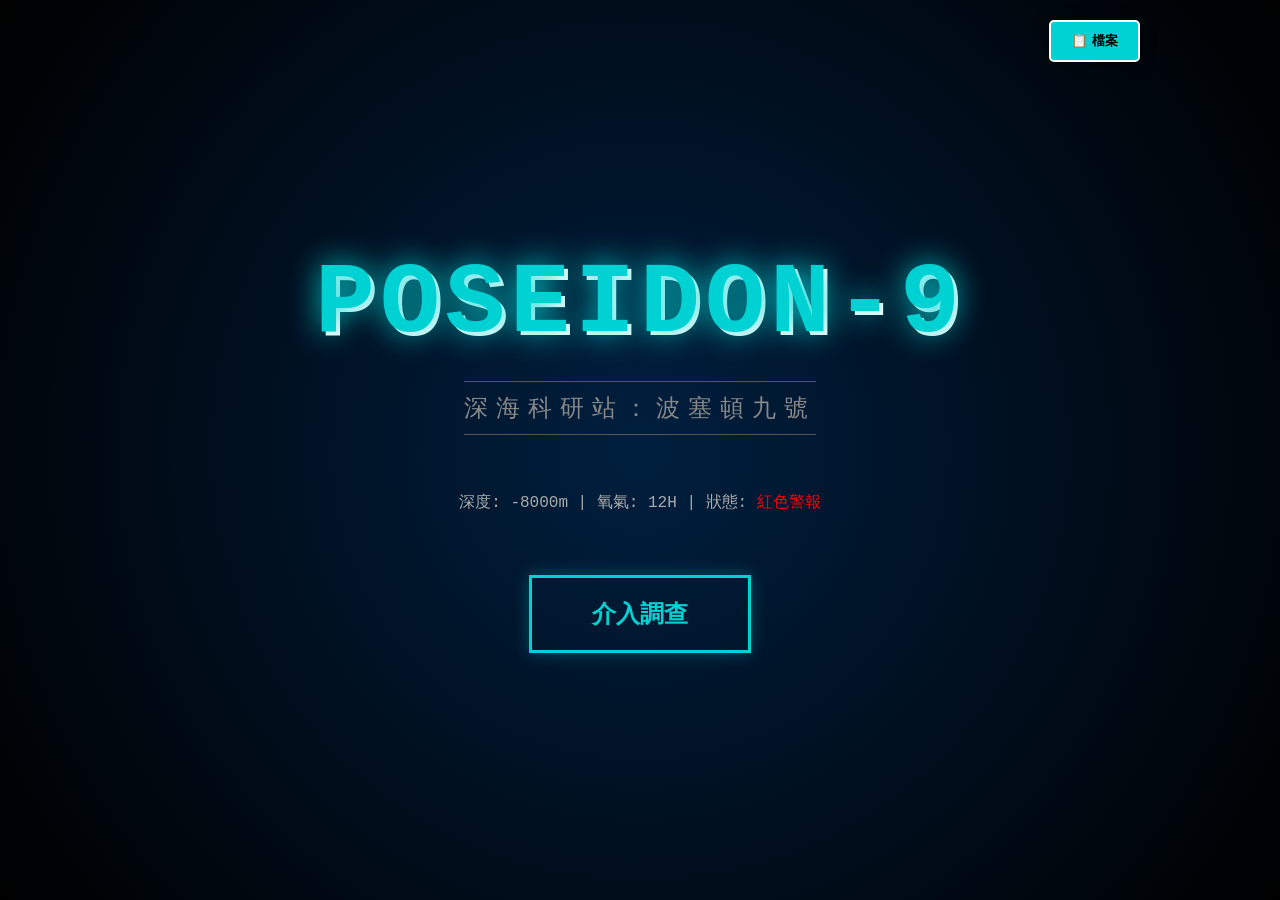
==== commit 1fc6806f: "Update index.html" ====
--- a/index.html
+++ b/index.html
@@ -1,238 +1,238 @@
 <!DOCTYPE html>
 <html lang="zh-TW">
 <head>
-    <meta charset="UTF-8">
-    <title>POSEIDON-9: 深海科研站 (沈浸式結局版)</title>
-    <link rel="stylesheet" href="style.css">
+    <meta charset="UTF-8">
+    <title>POSEIDON-9: 深海科研站 (沈浸式結局版)</title>
+    <link rel="stylesheet" href="style.css">
 </head>
 <body>
 
-    <div id="message-box">提示訊息</div>
-    
-    <div id="afk-overlay">
-        <div class="afk-text">⚠️ 訊號中斷：請問您還在線嗎？</div>
-        <button class="btn-resume" onclick="resumeFromAFK()">恢復連線</button>
-    </div>
-
-    <div id="inventory-bar"></div>
-    <button id="btn-sidebar" onclick="openSidebar()">📋 檔案</button>
-
-    <div id="scene-title" class="scene active">
-        <h1 class="glitch-title">POSEIDON-9</h1>
-        <div class="subtitle">深海科研站：波塞頓九號</div>
-        <p class="status-text">深度: -8000m | 氧氣: 12H | 狀態: <span style="color:red; animation: blink 1s infinite;">紅色警報</span></p>
-        <button class="btn-start" onclick="startSurvey()">介入調查</button>
-    </div>
-
-    <div id="scene-survey" class="scene">
-        <div class="paper-sheet">
-            <div style="border-bottom: 2px solid #222; margin-bottom: 20px;"><h2>外部審查官登錄</h2><small>CONFIDENTIAL ACCESS ONLY</small></div>
-            <form onsubmit="submitSurvey(event)">
-                <div style="margin-bottom: 20px; text-align: left;">
-                    <label>代號 (CODENAME):</label>
-                    <input type="text" id="input-name" placeholder="輸入代號..." required autocomplete="off">
-                </div>
-                <button type="submit" class="btn-start" style="width:100%; background:#222; color:white; font-size:16px; border:none;">連接神經網路</button>
-            </form>
-        </div>
-    </div>
-
-    <div id="scene-loading" class="scene">
-        <div style="font-size: 24px; color: #fff;">正在下載人員檔案...</div>
-        <p id="player-greeting" style="color: #888; margin-top: 20px;"></p>
-    </div>
-
-    <div id="scene-char-select" class="scene">
-        <div class="book-container">
-            <button class="book-nav prev" onclick="changePage(-1)">&#10094;</button>
-            <button class="book-nav next" onclick="changePage(1)">&#10095;</button>
-            <div id="book-page"></div>
-            <div style="position: absolute; bottom: 10px; right: 20px; color:#555;">Page <span id="page-num">1</span></div>
-        </div>
-    </div>
-
-    <div id="char-modal" class="modal-overlay">
-        <div class="char-detail-content">
-            <button class="btn-close-modal" onclick="closeCharDetail()">X</button>
-            <div class="detail-left"><img id="detail-img" src=""></div>
-            <div class="detail-right">
-                <h1 id="detail-name"></h1><hr>
-                <p><strong>年齡：</strong> <span id="detail-age"></span></p>
-                <p><strong>身分：</strong> <span id="detail-identity"></span></p>
-                <p><strong>個性：</strong> <span id="detail-personality"></span></p>
-                <br><p><strong>【劇本簡介】</strong></p>
-                <p id="detail-intro" style="line-height: 1.6; color:#555;"></p>
-            </div>
-            <button class="btn-confirm-char" onclick="confirmCharacter()">確認選擇</button>
-        </div>
-    </div>
-
-    <div id="private-script-modal" class="modal-overlay">
-        <div class="script-content">
-            <h1 style="color:#ff7675;">TOP SECRET // 個人機密檔案</h1>
-            <h2 id="private-role-name"></h2><hr style="border-color:#555;">
-            <h3>【你的秘密與過去】</h3><p id="private-full-story"></p>
-            <h3>【本次任務目標】</h3><p id="private-mission"></p>
-            <button class="btn-next-step" onclick="finishPrivateScript()">銷毀檔案並進入主線</button>
-        </div>
-    </div>
-
-    <div id="main-story-modal" class="modal-overlay">
-        <div class="script-content">
-            <h1>SYSTEM ALERT: RED LEVEL</h1>
-            <p><strong>時間：</strong>西元 2084 年 | <strong>地點：</strong>馬里亞納海溝 -8000m (波塞頓九號)</p>
-            <hr>
-            <h3>【起始事件】</h3>
-            <ul>
-                <li><strong>20:00</strong> - 科研站剛完成「深淵之心」實驗，突發紅色警報，中央伺服器室封鎖。</li>
-                <li><strong>20:15</strong> - 眾人強行破門，發現首席科學家 <strong>Dr. Aris Thorne</strong> 倒斃於控制台前，死狀痛苦。</li>
-                <li><strong>現況</strong> - 房間呈現完全密室狀態。深海風暴導致通訊中斷，備用氧氣僅剩 12 小時。</li>
-            </ul>
-            <button class="btn-next-step" onclick="enterGame()">開始搜查 (限時 2 分鐘)</button>
-        </div>
-    </div>
-
-    <div id="game-stage-container" class="scene">
-        <div id="game-stage"></div>
-        <div id="game-ui-layer">
-            <div id="top-left-panel">
-                <div class="hud-box round-display">ROUND <span id="round-num">1</span></div>
-                <div class="hud-box">📍 <span id="location-name">未知區域</span></div>
-                <div class="hud-box">🕒 <span id="timer">02:00</span></div>
-                <div class="hud-box btn-shop" onclick="openShop()">🛒 購物車 (<span id="coin-display">0</span> G)</div>
-            </div>
-            <div class="look-arrow look-left" onclick="panView('left')">&#10094;</div>
-            <div class="look-arrow look-right" onclick="panView('right')">&#10095;</div>
-            <button class="btn-map" onclick="openMap()">🗺️ 地圖</button>
-            <button class="btn-meeting" onclick="enterDiscussion()">📢 緊急會議</button>
-        </div>
-    </div>
-
-    <div id="discussion-scene" class="scene">
-        <div class="notebook-panel">
-            <h3 style="color:#00d2d3; margin-top:0;">推理筆記本</h3>
-            <div class="nb-tabs"><button class="nb-tab active" onclick="switchNoteTab('evidence')">證物關聯</button><button class="nb-tab" onclick="switchNoteTab('timeline')">時間軸</button></div>
-            <div id="nb-evidence" class="nb-content active">
-                <div style="font-size:12px; color:#888; margin-bottom:5px;">1. 選擇嫌疑人</div>
-                <div class="char-selector" id="nb-char-list"></div>
-                <div id="nb-selected-info" class="nb-info-box"></div>
-                <div style="font-size:12px; color:#888; margin:10px 0 5px;">2. 拖曳背包證物至此</div>
-                <div id="evidence-drop-zone" class="evidence-box">請先選擇上方角色</div>
-            </div>
-            <div id="nb-timeline" class="nb-content">
-                <div style="font-size:12px; color:#888; margin-bottom:5px;">1. 選擇角色</div>
-                <div class="char-selector" id="nb-timeline-char-list"></div>
-                <button onclick="addTimelineEntry()" style="width:100%; background:#444; border:none; color:white; padding:5px; cursor:pointer; margin-top:10px;">+ 新增紀錄</button>
-                <div id="timeline-container" style="margin-top:10px;"></div>
-            </div>
-        </div>
-        <div class="dashboard-panel">
-            <div id="discussion-timer" class="discussion-timer-display">05:00</div>
-            <div class="speedometer" id="speedometer"><div class="needle" id="needle"></div><div class="needle-center"></div></div>
-            <div class="transcription-box" id="transcription-box">[等待發言...]</div>
-            <div class="status-label" id="speech-status">請點擊右側按鈕開始發言</div>
-        </div>
-        
-        <div class="ai-speaking-stage">
-            <h2 style="color:#aaa;">聆聽模式 (Listening Mode)</h2>
-            <img id="ai-active-avatar" class="ai-avatar-display" src="">
-            <div id="ai-active-name" class="ai-name-display">...</div>
-        </div>
-
-        <div class="controls-panel">
-            <button class="ctrl-btn btn-mic" id="btn-mic" onclick="toggleMic()">🎤<span>開始對話</span></button>
-            <button class="ctrl-btn btn-cart" onclick="openShop()">🛒<span>商店</span></button>
-            <button class="ctrl-btn btn-finish" id="btn-finish" onclick="finishSpeaking()">✅<span>發言結束</span></button>
-            <button class="ctrl-btn btn-end-meeting" onclick="endMeeting()">🚫<span>結束會議</span></button>
-        </div>
-    </div>
-
-    <div id="scene-voting" class="scene">
-        <h1 style="color:#d63031; text-transform: uppercase;">⚠️ 最終投票 ⚠️</h1>
-        <p style="color:#aaa; margin-bottom: 30px;">請選擇你認為的真兇 (票數最高者將被流放)</p>
-        <div id="voting-container" class="voting-grid"></div>
-    </div>
-
-    <div id="scene-result" class="scene">
-        <div id="result-content" style="max-width:800px; text-align:center;"></div>
-        <div id="stats-display" class="stat-box">
-             <p>表達失誤：<span id="end-errors" style="color:#d63031">0</span> 次</p>
-             <p>您的表現超越了 <span id="percentile">0</span>% 的玩家</p>
-        </div>
-        <div class="end-buttons">
-            <button class="btn-secondary" onclick="returnToHome()">回到首頁</button>
-            <button class="btn-secondary" onclick="returnToCharSelect()">重新選角</button>
-        </div>
-    </div>
-
-    <div id="sidebar-panel">
-        <button class="close-sidebar" onclick="closeSidebar()">X</button>
-        <h2 style="color:#00d2d3;">系統資料庫</h2>
-        <div class="sidebar-tabs">
-            <button class="tab-btn active" onclick="switchTab('rule')">規則</button>
-            <button class="tab-btn" onclick="switchTab('role')">角色</button>
-            <button class="tab-btn" onclick="switchTab('story')">主線</button>
-        </div>
-        <div id="tab-rule" class="tab-content active">
-            <h3>劇本殺基本規則</h3>
-            <p>1. <strong>角色扮演 (Roleplay)</strong>：請完全代入你的角色，絕對<strong>不可以照念劇本</strong>，請用自己的話說出角色的認知。</p>
-            <p>2. <strong>資訊分享</strong>：你可以選擇公開你的線索，也可以選擇隱瞞或說謊（除非角色限制不能說謊）。</p>
-            <p>3. <strong>搜查規則</strong>：背包空間有限 (5格)，金幣可重生 (35秒)。</p>
-            <p>4. <strong>勝利條件</strong>：限時 4 分鐘內找出真兇。</p>
-        </div>
-        <div id="tab-role" class="tab-content"></div>
-        <div id="tab-story" class="tab-content">
-            <p>20:00 紅色警報，密室封鎖。</p>
-            <p>20:15 發現屍體。</p>
-            <p>通訊中斷，全員嫌疑。</p>
-        </div>
-    </div>
-
-    <div id="shop-modal" class="modal-overlay">
-        <div style="background:#fff; width:500px; padding:30px; border-radius:10px;">
-            <div style="display:flex; justify-content:space-between; align-items:center; margin-bottom:20px;">
-                <h2 style="margin:0; color:#f39c12;">🛒 交易所</h2>
-                <button onclick="document.getElementById('shop-modal').style.display='none'" style="border:none; background:none; font-size:20px; cursor:pointer;">X</button>
-            </div>
-            <p>持有: <span id="shop-coin-display" style="font-weight:bold; color:#d63031;">0</span> G</p>
-            <hr><div id="shop-list" style="max-height:300px; overflow-y:auto;"></div>
-        </div>
-    </div>
-
-    <div id="pickup-modal" class="modal-overlay">
-        <div style="background:#fff; width:400px; padding:30px; border-radius:10px; text-align:center;">
-            <h2 id="pickup-name" style="color:#2d3436;"></h2>
-            <img id="pickup-img" src="" style="width:100px; height:100px; object-fit:contain; margin:10px 0;">
-            <p style="color:#555;">要調查這個物品嗎？<br><small>(佔用 1 格背包)</small></p>
-            <div style="display:flex; justify-content:space-around; margin-top:20px;">
-                <button onclick="cancelPickup()" style="padding:10px 20px; background:#aaa; color:white; border:none; cursor:pointer; border-radius:5px;">放回去</button>
-                <button onclick="confirmPickup()" style="padding:10px 20px; background:#0984e3; color:white; border:none; cursor:pointer; border-radius:5px;">調查並收集</button>
-            </div>
-        </div>
-    </div>
-
-    <div id="file-modal" class="modal-overlay">
-        <div style="background:#fff; width:500px; padding:40px; border-radius:5px; position:relative;">
-            <button onclick="document.getElementById('file-modal').style.display='none'" style="position:absolute; top:10px; right:10px; border:none; background:none; font-size:20px; cursor:pointer;">X</button>
-            <h2 id="file-title" style="color:#d63031;"></h2>
-            <div id="file-location" style="color:#555; font-size:14px; margin-bottom:10px; border-bottom:1px solid #eee; padding-bottom:5px;"></div>
-            <p id="file-text" style="line-height:1.6; white-space: pre-wrap; color:#333;"></p>
-            <p style="color:red; font-size:12px; margin-top:20px;">[系統] 已收錄至證物袋。</p>
-        </div>
-    </div>
-
-    <div id="map-modal">
-        <div class="map-content">
-            <button onclick="closeMap()" style="position:absolute; top:10px; right:10px; background:red; color:white; border:none; padding:5px 10px; cursor:pointer;">關閉</button>
-            <h2 style="color:#00d2d3; text-align:center; margin-top:20px;">POSEIDON-9 結構圖</h2>
-            <div class="map-room" style="top:10%; left:35%; width:30%; height:20%;" onclick="teleport('server_room_front')">中央伺服器室<br>(案發)</div>
-            <div class="map-room" style="top:40%; left:10%; width:20%; height:20%;" onclick="teleport('security_hub_front')">安保監控室<div class="lock-icon">🔒</div></div>
-            <div class="map-room" style="top:40%; right:10%; width:20%; height:20%;" onclick="teleport('directors_office_front')">總監辦公室<div class="lock-icon">🔒</div></div>
-            <div class="map-room" style="top:70%; left:10%; width:20%; height:20%;" onclick="teleport('engineering_front')">維修工程區</div>
-            <div class="map-room" style="top:70%; right:10%; width:20%; height:20%;" onclick="teleport('living_quarters_front')">船員休息區</div>
-            <div class="map-room" style="top:70%; left:35%; width:30%; height:20%;" onclick="teleport('storage_front')">氣體儲藏區<div class="lock-icon">🔒</div></div>
-        </div>
-    </div>
-    <script src="script.js"></script>
+    <div id="message-box">提示訊息</div>
+    
+    <div id="afk-overlay">
+        <div class="afk-text">⚠️ 訊號中斷：請問您還在線嗎？</div>
+        <button class="btn-resume" onclick="resumeFromAFK()">恢復連線</button>
+    </div>
+
+    <div id="inventory-bar"></div>
+    <button id="btn-sidebar" onclick="openSidebar()">📋 檔案</button>
+
+    <div id="scene-title" class="scene active">
+        <h1 class="glitch-title">POSEIDON-9</h1>
+        <div class="subtitle">深海科研站：波塞頓九號</div>
+        <p class="status-text">深度: -8000m | 氧氣: 12H | 狀態: <span style="color:red; animation: blink 1s infinite;">紅色警報</span></p>
+        <button class="btn-start" onclick="startSurvey()">介入調查</button>
+    </div>
+
+    <div id="scene-survey" class="scene">
+        <div class="paper-sheet">
+            <div style="border-bottom: 2px solid #222; margin-bottom: 20px;"><h2>外部審查官登錄</h2><small>CONFIDENTIAL ACCESS ONLY</small></div>
+            <form onsubmit="submitSurvey(event)">
+                <div style="margin-bottom: 20px; text-align: left;">
+                    <label>代號 (CODENAME):</label>
+                    <input type="text" id="input-name" placeholder="輸入代號..." required autocomplete="off">
+                </div>
+                <button type="submit" class="btn-start" style="width:100%; background:#222; color:white; font-size:16px; border:none;">連接神經網路</button>
+            </form>
+        </div>
+    </div>
+
+    <div id="scene-loading" class="scene">
+        <div style="font-size: 24px; color: #fff;">正在下載人員檔案...</div>
+        <p id="player-greeting" style="color: #888; margin-top: 20px;"></p>
+    </div>
+
+    <div id="scene-char-select" class="scene">
+        <div class="book-container">
+            <button class="book-nav prev" onclick="changePage(-1)">&#10094;</button>
+            <button class="book-nav next" onclick="changePage(1)">&#10095;</button>
+            <div id="book-page"></div>
+            <div style="position: absolute; bottom: 10px; right: 20px; color:#555;">Page <span id="page-num">1</span></div>
+        </div>
+    </div>
+
+    <div id="char-modal" class="modal-overlay">
+        <div class="char-detail-content">
+            <button class="btn-close-modal" onclick="closeCharDetail()">X</button>
+            <div class="detail-left"><img id="detail-img" src=""></div>
+            <div class="detail-right">
+                <h1 id="detail-name"></h1><hr>
+                <p><strong>年齡：</strong> <span id="detail-age"></span></p>
+                <p><strong>身分：</strong> <span id="detail-identity"></span></p>
+                <p><strong>個性：</strong> <span id="detail-personality"></span></p>
+                <br><p><strong>【劇本簡介】</strong></p>
+                <p id="detail-intro" style="line-height: 1.6; color:#555;"></p>
+            </div>
+            <button class="btn-confirm-char" onclick="confirmCharacter()">確認選擇</button>
+        </div>
+    </div>
+
+    <div id="private-script-modal" class="modal-overlay">
+        <div class="script-content">
+            <h1 style="color:#ff7675;">TOP SECRET // 個人機密檔案</h1>
+            <h2 id="private-role-name"></h2><hr style="border-color:#555;">
+            <h3>【你的秘密與過去】</h3><p id="private-full-story"></p>
+            <h3>【本次任務目標】</h3><p id="private-mission"></p>
+            <button class="btn-next-step" onclick="finishPrivateScript()">銷毀檔案並進入主線</button>
+        </div>
+    </div>
+
+    <div id="main-story-modal" class="modal-overlay">
+        <div class="script-content">
+            <h1>SYSTEM ALERT: RED LEVEL</h1>
+            <p><strong>時間：</strong>西元 2084 年 | <strong>地點：</strong>馬里亞納海溝 -8000m (波塞頓九號)</p>
+            <hr>
+            <h3>【起始事件】</h3>
+            <ul>
+                <li><strong>20:00</strong> - 科研站剛完成「深淵之心」實驗，突發紅色警報，中央伺服器室封鎖。</li>
+                <li><strong>20:15</strong> - 眾人強行破門，發現首席科學家 <strong>Dr. Aris Thorne</strong> 倒斃於控制台前，死狀痛苦。</li>
+                <li><strong>現況</strong> - 房間呈現完全密室狀態。深海風暴導致通訊中斷，備用氧氣僅剩 12 小時。</li>
+            </ul>
+            <button class="btn-next-step" onclick="enterGame()">開始搜查 (限時 2 分鐘)</button>
+        </div>
+    </div>
+
+    <div id="game-stage-container" class="scene">
+        <div id="game-stage"></div>
+        <div id="game-ui-layer">
+            <div id="top-left-panel">
+                <div class="hud-box round-display">ROUND <span id="round-num">1</span></div>
+                <div class="hud-box">📍 <span id="location-name">未知區域</span></div>
+                <div class="hud-box">🕒 <span id="timer">02:00</span></div>
+                <div class="hud-box btn-shop" onclick="openShop()">🛒 購物車 (<span id="coin-display">0</span> G)</div>
+            </div>
+            <div class="look-arrow look-left" onclick="panView('left')">&#10094;</div>
+            <div class="look-arrow look-right" onclick="panView('right')">&#10095;</div>
+            <button class="btn-map" onclick="openMap()">🗺️ 地圖</button>
+            <button class="btn-meeting" onclick="enterDiscussion()">📢 緊急會議</button>
+        </div>
+    </div>
+
+    <div id="discussion-scene" class="scene">
+        <div class="notebook-panel">
+            <h3 style="color:#00d2d3; margin-top:0;">推理筆記本</h3>
+            <div class="nb-tabs"><button class="nb-tab active" onclick="switchNoteTab('evidence')">證物關聯</button><button class="nb-tab" onclick="switchNoteTab('timeline')">時間軸</button></div>
+            <div id="nb-evidence" class="nb-content active">
+                <div style="font-size:12px; color:#888; margin-bottom:5px;">1. 選擇嫌疑人</div>
+                <div class="char-selector" id="nb-char-list"></div>
+                <div id="nb-selected-info" class="nb-info-box"></div>
+                <div style="font-size:12px; color:#888; margin:10px 0 5px;">2. 拖曳背包證物至此</div>
+                <div id="evidence-drop-zone" class="evidence-box">請先選擇上方角色</div>
+            </div>
+            <div id="nb-timeline" class="nb-content">
+                <div style="font-size:12px; color:#888; margin-bottom:5px;">1. 選擇角色</div>
+                <div class="char-selector" id="nb-timeline-char-list"></div>
+                <button onclick="addTimelineEntry()" style="width:100%; background:#444; border:none; color:white; padding:5px; cursor:pointer; margin-top:10px;">+ 新增紀錄</button>
+                <div id="timeline-container" style="margin-top:10px;"></div>
+            </div>
+        </div>
+        <div class="dashboard-panel">
+            <div id="discussion-timer" class="discussion-timer-display">05:00</div>
+            <div class="speedometer" id="speedometer"><div class="needle" id="needle"></div><div class="needle-center"></div></div>
+            <div class="transcription-box" id="transcription-box">[等待發言...]</div>
+            <div class="status-label" id="speech-status">請點擊右側按鈕開始發言</div>
+        </div>
+        
+        <div class="ai-speaking-stage">
+            <h2 style="color:#aaa;">聆聽模式 (Listening Mode)</h2>
+            <img id="ai-active-avatar" class="ai-avatar-display" src="">
+            <div id="ai-active-name" class="ai-name-display">...</div>
+        </div>
+
+        <div class="controls-panel">
+            <button class="ctrl-btn btn-mic" id="btn-mic" onclick="toggleMic()">🎤<span>開始對話</span></button>
+            <button class="ctrl-btn btn-cart" onclick="openShop()">🛒<span>商店</span></button>
+            <button class="ctrl-btn btn-finish" id="btn-finish" onclick="finishSpeaking()">✅<span>發言結束</span></button>
+            <button class="ctrl-btn btn-end-meeting" onclick="endMeeting()">🚫<span>結束會議</span></button>
+        </div>
+    </div>
+
+    <div id="scene-voting" class="scene">
+        <h1 style="color:#d63031; text-transform: uppercase;">⚠️ 最終投票 ⚠️</h1>
+        <p style="color:#aaa; margin-bottom: 30px;">請選擇你認為的真兇 (票數最高者將被流放)</p>
+        <div id="voting-container" class="voting-grid"></div>
+    </div>
+
+    <div id="scene-result" class="scene">
+        <div id="result-content" style="max-width:800px; text-align:center;"></div>
+        <div id="stats-display" class="stat-box">
+             <p>表達失誤：<span id="end-errors" style="color:#d63031">0</span> 次</p>
+             <p>您的表現超越了 <span id="percentile">0</span>% 的玩家</p>
+        </div>
+        <div class="end-buttons">
+            <button class="btn-secondary" onclick="returnToHome()">回到首頁</button>
+            <button class="btn-secondary" onclick="returnToCharSelect()">重新選角</button>
+        </div>
+    </div>
+
+    <div id="sidebar-panel">
+        <button class="close-sidebar" onclick="closeSidebar()">X</button>
+        <h2 style="color:#00d2d3;">系統資料庫</h2>
+        <div class="sidebar-tabs">
+            <button class="tab-btn active" onclick="switchTab('rule')">規則</button>
+            <button class="tab-btn" onclick="switchTab('role')">角色</button>
+            <button class="tab-btn" onclick="switchTab('story')">主線</button>
+        </div>
+        <div id="tab-rule" class="tab-content active">
+            <h3>劇本殺基本規則</h3>
+            <p>1. <strong>角色扮演 (Roleplay)</strong>：請完全代入你的角色，絕對<strong>不可以照念劇本</strong>，請用自己的話說出角色的認知。</p>
+            <p>2. <strong>資訊分享</strong>：你可以選擇公開你的線索，也可以選擇隱瞞或說謊（除非角色限制不能說謊）。</p>
+            <p>3. <strong>搜查規則</strong>：背包空間有限 (5格)，金幣可重生 (35秒)。</p>
+            <p>4. <strong>勝利條件</strong>：限時 4 分鐘內找出真兇。</p>
+        </div>
+        <div id="tab-role" class="tab-content"></div>
+        <div id="tab-story" class="tab-content">
+            <p>20:00 紅色警報，密室封鎖。</p>
+            <p>20:15 發現屍體。</p>
+            <p>通訊中斷，全員嫌疑。</p>
+        </div>
+    </div>
+
+    <div id="shop-modal" class="modal-overlay">
+        <div style="background:#fff; width:500px; padding:30px; border-radius:10px;">
+            <div style="display:flex; justify-content:space-between; align-items:center; margin-bottom:20px;">
+                <h2 style="margin:0; color:#f39c12;">🛒 交易所</h2>
+                <button onclick="document.getElementById('shop-modal').style.display='none'" style="border:none; background:none; font-size:20px; cursor:pointer;">X</button>
+            </div>
+            <p>持有: <span id="shop-coin-display" style="font-weight:bold; color:#d63031;">0</span> G</p>
+            <hr><div id="shop-list" style="max-height:300px; overflow-y:auto;"></div>
+        </div>
+    </div>
+
+    <div id="pickup-modal" class="modal-overlay">
+        <div style="background:#fff; width:400px; padding:30px; border-radius:10px; text-align:center;">
+            <h2 id="pickup-name" style="color:#2d3436;"></h2>
+            <img id="pickup-img" src="" style="width:100px; height:100px; object-fit:contain; margin:10px 0;">
+            <p style="color:#555;">要調查這個物品嗎？<br><small>(佔用 1 格背包)</small></p>
+            <div style="display:flex; justify-content:space-around; margin-top:20px;">
+                <button onclick="cancelPickup()" style="padding:10px 20px; background:#aaa; color:white; border:none; cursor:pointer; border-radius:5px;">放回去</button>
+                <button onclick="confirmPickup()" style="padding:10px 20px; background:#0984e3; color:white; border:none; cursor:pointer; border-radius:5px;">調查並收集</button>
+            </div>
+        </div>
+    </div>
+
+    <div id="file-modal" class="modal-overlay">
+        <div style="background:#fff; width:500px; padding:40px; border-radius:5px; position:relative;">
+            <button onclick="document.getElementById('file-modal').style.display='none'" style="position:absolute; top:10px; right:10px; border:none; background:none; font-size:20px; cursor:pointer;">X</button>
+            <h2 id="file-title" style="color:#d63031;"></h2>
+            <div id="file-location" style="color:#555; font-size:14px; margin-bottom:10px; border-bottom:1px solid #eee; padding-bottom:5px;"></div>
+            <p id="file-text" style="line-height:1.6; white-space: pre-wrap; color:#333;"></p>
+            <p style="color:red; font-size:12px; margin-top:20px;">[系統] 已收錄至證物袋。</p>
+        </div>
+    </div>
+
+    <div id="map-modal">
+        <div class="map-content">
+            <button onclick="closeMap()" style="position:absolute; top:10px; right:10px; background:red; color:white; border:none; padding:5px 10px; cursor:pointer;">關閉</button>
+            <h2 style="color:#00d2d3; text-align:center; margin-top:20px;">POSEIDON-9 結構圖</h2>
+            <div class="map-room" style="top:10%; left:35%; width:30%; height:20%;" onclick="teleport('server_room_front')">中央伺服器室<br>(案發)</div>
+            <div class="map-room" style="top:40%; left:10%; width:20%; height:20%;" onclick="teleport('security_hub_front')">安保監控室<div class="lock-icon">🔒</div></div>
+            <div class="map-room" style="top:40%; right:10%; width:20%; height:20%;" onclick="teleport('directors_office_front')">總監辦公室<div class="lock-icon">🔒</div></div>
+            <div class="map-room" style="top:70%; left:10%; width:20%; height:20%;" onclick="teleport('engineering_front')">維修工程區</div>
+            <div class="map-room" style="top:70%; right:10%; width:20%; height:20%;" onclick="teleport('living_quarters_front')">船員休息區</div>
+            <div class="map-room" style="top:70%; left:35%; width:30%; height:20%;" onclick="teleport('storage_front')">氣體儲藏區<div class="lock-icon">🔒</div></div>
+        </div>
+    </div>
+    <script src="script.js"></script>
 </body>
 </html>
--- a/style.css
+++ b/style.css
@@ -7,8 +7,107 @@
         ::-webkit-scrollbar-track { background: #111; }
         ::-webkit-scrollbar-thumb { background: #00d2d3; border-radius: 3px; }
 
-        .scene { display: none; width: 100vw; height: 100vh; position: fixed; top: 0; left: 0; justify-content: center; align-items: center; flex-direction: column; z-index: 1; }
-        .scene.active { display: flex; }
+/* 遊戲場景基礎設定 */
+.scene {
+    display: none;
+    flex-direction: column;
+    align-items: center;
+    justify-content: center;
+    width: 100vw;
+    height: 100vh;
+    position: fixed;
+    top: 0;
+    left: 0;
+    background: #000;
+    color: white;
+}
+
+.scene.active {
+    display: flex;
+}
+
+/* 問卷容器 */
+.quiz-container {
+    background: rgba(0, 20, 30, 0.95);
+    border: 2px solid #00d2d3;
+    padding: 30px;
+    width: 90%;
+    max-width: 700px;
+    border-radius: 15px;
+    box-shadow: 0 0 20px rgba(0, 210, 211, 0.5);
+}
+
+/* 進度條 */
+.progress-bar {
+    width: 100%;
+    height: 8px;
+    background: #111;
+    margin: 20px 0;
+    border-radius: 4px;
+    overflow: hidden;
+}
+
+#quiz-progress {
+    width: 0%;
+    height: 100%;
+    background: #00d2d3;
+    transition: width 0.3s ease;
+}
+
+/* 題目文字 */
+.quiz-q-text {
+    font-size: 20px;
+    margin-bottom: 30px;
+    line-height: 1.5;
+    color: #fff;
+    min-height: 60px;
+}
+
+/* 五點量表橫向排列 */
+.likert-scale {
+    display: flex;
+    justify-content: space-between;
+    align-items: flex-start;
+    margin: 40px 0;
+    width: 100%;
+}
+
+.likert-item {
+    display: flex;
+    flex-direction: column;
+    align-items: center;
+    width: 18%;
+    text-align: center;
+}
+
+.likert-item input {
+    width: 22px;
+    height: 22px;
+    margin-bottom: 12px;
+    cursor: pointer;
+    accent-color: #00d2d3;
+}
+
+.likert-item label {
+    font-size: 13px;
+    color: #aaa;
+    cursor: pointer;
+    word-break: keep-all;
+}
+
+.likert-item input:checked + label {
+    color: #00d2d3;
+    font-weight: bold;
+}
+
+/* 全螢幕震動動畫 */
+@keyframes screen-shake {
+    0% { transform: translate(0,0); }
+    25% { transform: translate(5px, 5px); }
+    50% { transform: translate(-5px, -5px); }
+    75% { transform: translate(5px, -5px); }
+    100% { transform: translate(0,0); }
+}
 
         /* 標題畫面 */
         #scene-title { background: radial-gradient(circle at center, #001f3f 0%, #000000 100%); text-align: center; }
@@ -217,28 +316,3 @@
         .end-buttons { display: flex; justify-content: center; gap: 20px; margin-top: 40px; padding-bottom: 50px; }
         .btn-secondary { padding: 15px 40px; background: #444; color: white; border: 2px solid #888; font-size: 20px; cursor: pointer; text-transform: uppercase; font-weight: bold; transition: 0.3s; }
         .btn-secondary:hover { background: #666; border-color: white; }
-
-        /* 警報遮罩樣式 */
-#alarm-overlay {
-    position: fixed;
-    top: 0;
-    left: 0;
-    width: 100vw;
-    height: 100vh;
-    background-color: rgba(255, 0, 0, 0.2); /* 半透明紅 */
-    z-index: 9999; /* 確保在最上層 */
-    pointer-events: none; /* 讓點擊穿透，不影響按鈕 */
-    display: none; /* 預設隱藏 */
-}
-
-/* 閃爍動畫 */
-@keyframes alarm-blink {
-    0% { opacity: 0; }
-    50% { opacity: 1; }
-    100% { opacity: 0; }
-}
-
-.blink-active {
-    display: block !important;
-    animation: alarm-blink 1s infinite;
-}
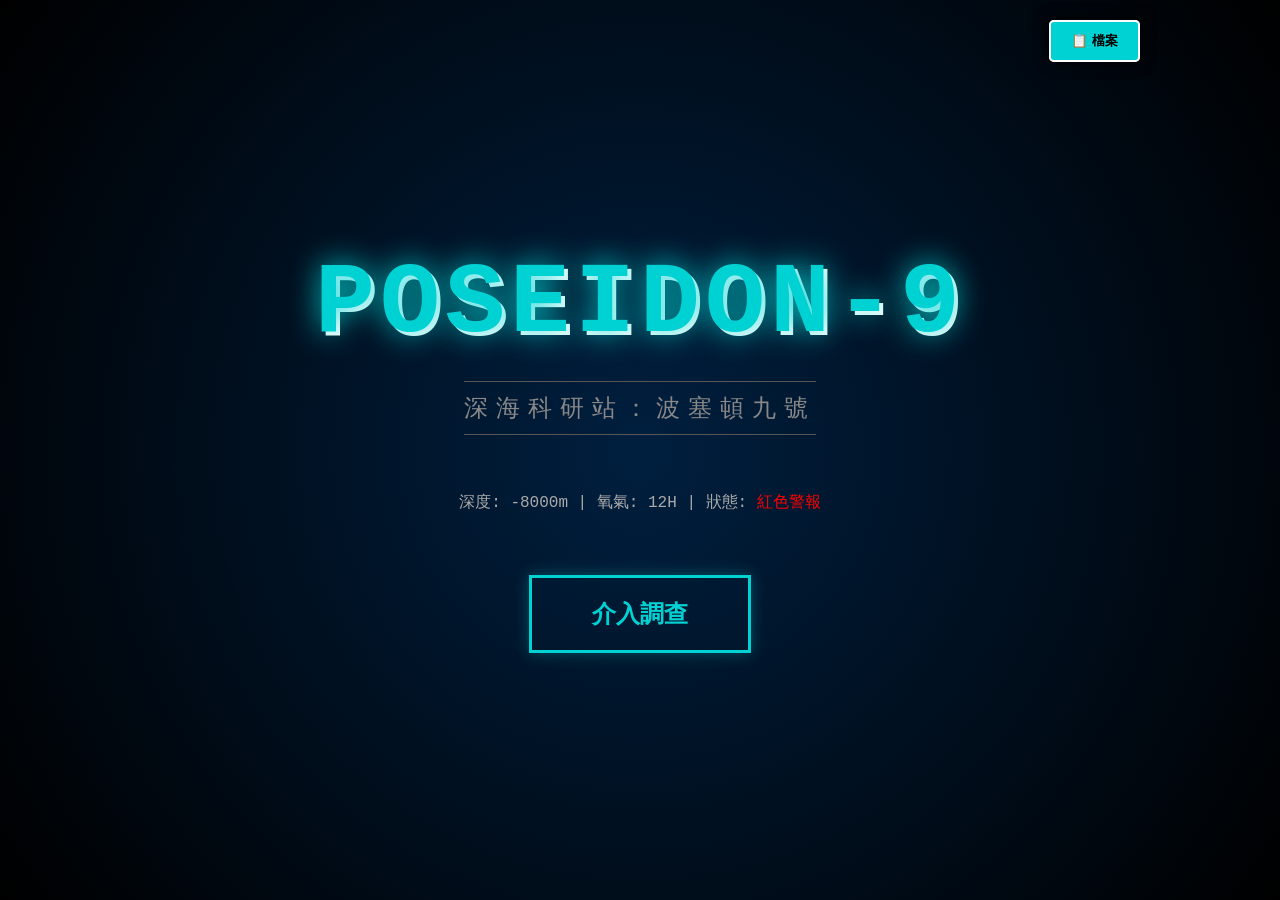
==== commit 97116b48: "Update index.html" ====
--- a/index.html
+++ b/index.html
@@ -5,7 +5,21 @@
     <title>POSEIDON-9: 深海科研站 (沈浸式結局版)</title>
     <link rel="stylesheet" href="style.css">
 </head>
-<body>
+<body id="main-body">
+
+    <div id="scene-world-intro" class="scene">
+        <div class="world-box">
+            <div class="world-title">SYSTEM ALERT: EMERGENCY LOG</div>
+            <div id="world-text"></div>
+        </div>
+    </div>
+
+    <div id="scene-title" class="scene active">
+        <h1 class="glitch-title">POSEIDON-9</h1>
+        <div class="subtitle">深海科研站：波塞頓九號</div>
+        <p class="status-text">深度: -8000m | 氧氣: 12H | 狀態: <span style="color:red; animation: blink 1s infinite;">紅色警報</span></p>
+        <button class="btn-start" onclick="enterWorldIntro()">介入調查</button>
+    </div>
 
     <div id="message-box">提示訊息</div>
     
@@ -16,13 +30,6 @@
 
     <div id="inventory-bar"></div>
     <button id="btn-sidebar" onclick="openSidebar()">📋 檔案</button>
-
-    <div id="scene-title" class="scene active">
-        <h1 class="glitch-title">POSEIDON-9</h1>
-        <div class="subtitle">深海科研站：波塞頓九號</div>
-        <p class="status-text">深度: -8000m | 氧氣: 12H | 狀態: <span style="color:red; animation: blink 1s infinite;">紅色警報</span></p>
-        <button class="btn-start" onclick="startSurvey()">介入調查</button>
-    </div>
 
     <div id="scene-survey" class="scene">
         <div class="paper-sheet">
@@ -233,6 +240,244 @@
             <div class="map-room" style="top:70%; left:35%; width:30%; height:20%;" onclick="teleport('storage_front')">氣體儲藏區<div class="lock-icon">🔒</div></div>
         </div>
     </div>
+
+    <script src="script.js"></script>
+</body>
+</html><!DOCTYPE html>
+<html lang="zh-TW">
+<head>
+    <meta charset="UTF-8">
+    <title>POSEIDON-9: 深海科研站 (沈浸式結局版)</title>
+    <link rel="stylesheet" href="style.css">
+</head>
+<body>
+
+    <div id="message-box">提示訊息</div>
+    
+    <div id="afk-overlay">
+        <div class="afk-text">⚠️ 訊號中斷：請問您還在線嗎？</div>
+        <button class="btn-resume" onclick="resumeFromAFK()">恢復連線</button>
+    </div>
+
+    <div id="inventory-bar"></div>
+    <button id="btn-sidebar" onclick="openSidebar()">📋 檔案</button>
+
+    <div id="scene-title" class="scene active">
+        <h1 class="glitch-title">POSEIDON-9</h1>
+        <div class="subtitle">深海科研站：波塞頓九號</div>
+        <p class="status-text">深度: -8000m | 氧氣: 12H | 狀態: <span style="color:red; animation: blink 1s infinite;">紅色警報</span></p>
+        <button class="btn-start" onclick="enterWorldIntro()">介入調查</button>
+    </div>
+
+    <div id="scene-survey" class="scene">
+        <div class="paper-sheet">
+            <div style="border-bottom: 2px solid #222; margin-bottom: 20px;"><h2>外部審查官登錄</h2><small>CONFIDENTIAL ACCESS ONLY</small></div>
+            <form onsubmit="submitSurvey(event)">
+                <div style="margin-bottom: 20px; text-align: left;">
+                    <label>代號 (CODENAME):</label>
+                    <input type="text" id="input-name" placeholder="輸入代號..." required autocomplete="off">
+                </div>
+                <button type="submit" class="btn-start" style="width:100%; background:#222; color:white; font-size:16px; border:none;">連接神經網路</button>
+            </form>
+        </div>
+    </div>
+
+    <div id="scene-loading" class="scene">
+        <div style="font-size: 24px; color: #fff;">正在下載人員檔案...</div>
+        <p id="player-greeting" style="color: #888; margin-top: 20px;"></p>
+    </div>
+
+    <div id="scene-char-select" class="scene">
+        <div class="book-container">
+            <button class="book-nav prev" onclick="changePage(-1)">&#10094;</button>
+            <button class="book-nav next" onclick="changePage(1)">&#10095;</button>
+            <div id="book-page"></div>
+            <div style="position: absolute; bottom: 10px; right: 20px; color:#555;">Page <span id="page-num">1</span></div>
+        </div>
+    </div>
+
+    <div id="char-modal" class="modal-overlay">
+        <div class="char-detail-content">
+            <button class="btn-close-modal" onclick="closeCharDetail()">X</button>
+            <div class="detail-left"><img id="detail-img" src=""></div>
+            <div class="detail-right">
+                <h1 id="detail-name"></h1><hr>
+                <p><strong>年齡：</strong> <span id="detail-age"></span></p>
+                <p><strong>身分：</strong> <span id="detail-identity"></span></p>
+                <p><strong>個性：</strong> <span id="detail-personality"></span></p>
+                <br><p><strong>【劇本簡介】</strong></p>
+                <p id="detail-intro" style="line-height: 1.6; color:#555;"></p>
+            </div>
+            <button class="btn-confirm-char" onclick="confirmCharacter()">確認選擇</button>
+        </div>
+    </div>
+
+    <div id="private-script-modal" class="modal-overlay">
+        <div class="script-content">
+            <h1 style="color:#ff7675;">TOP SECRET // 個人機密檔案</h1>
+            <h2 id="private-role-name"></h2><hr style="border-color:#555;">
+            <h3>【你的秘密與過去】</h3><p id="private-full-story"></p>
+            <h3>【本次任務目標】</h3><p id="private-mission"></p>
+            <button class="btn-next-step" onclick="finishPrivateScript()">銷毀檔案並進入主線</button>
+        </div>
+    </div>
+
+    <div id="main-story-modal" class="modal-overlay">
+        <div class="script-content">
+            <h1>SYSTEM ALERT: RED LEVEL</h1>
+            <p><strong>時間：</strong>西元 2084 年 | <strong>地點：</strong>馬里亞納海溝 -8000m (波塞頓九號)</p>
+            <hr>
+            <h3>【起始事件】</h3>
+            <ul>
+                <li><strong>20:00</strong> - 科研站剛完成「深淵之心」實驗，突發紅色警報，中央伺服器室封鎖。</li>
+                <li><strong>20:15</strong> - 眾人強行破門，發現首席科學家 <strong>Dr. Aris Thorne</strong> 倒斃於控制台前，死狀痛苦。</li>
+                <li><strong>現況</strong> - 房間呈現完全密室狀態。深海風暴導致通訊中斷，備用氧氣僅剩 12 小時。</li>
+            </ul>
+            <button class="btn-next-step" onclick="enterGame()">開始搜查 (限時 2 分鐘)</button>
+        </div>
+    </div>
+
+    <div id="game-stage-container" class="scene">
+        <div id="game-stage"></div>
+        <div id="game-ui-layer">
+            <div id="top-left-panel">
+                <div class="hud-box round-display">ROUND <span id="round-num">1</span></div>
+                <div class="hud-box">📍 <span id="location-name">未知區域</span></div>
+                <div class="hud-box">🕒 <span id="timer">02:00</span></div>
+                <div class="hud-box btn-shop" onclick="openShop()">🛒 購物車 (<span id="coin-display">0</span> G)</div>
+            </div>
+            <div class="look-arrow look-left" onclick="panView('left')">&#10094;</div>
+            <div class="look-arrow look-right" onclick="panView('right')">&#10095;</div>
+            <button class="btn-map" onclick="openMap()">🗺️ 地圖</button>
+            <button class="btn-meeting" onclick="enterDiscussion()">📢 緊急會議</button>
+        </div>
+    </div>
+
+    <div id="discussion-scene" class="scene">
+        <div class="notebook-panel">
+            <h3 style="color:#00d2d3; margin-top:0;">推理筆記本</h3>
+            <div class="nb-tabs"><button class="nb-tab active" onclick="switchNoteTab('evidence')">證物關聯</button><button class="nb-tab" onclick="switchNoteTab('timeline')">時間軸</button></div>
+            <div id="nb-evidence" class="nb-content active">
+                <div style="font-size:12px; color:#888; margin-bottom:5px;">1. 選擇嫌疑人</div>
+                <div class="char-selector" id="nb-char-list"></div>
+                <div id="nb-selected-info" class="nb-info-box"></div>
+                <div style="font-size:12px; color:#888; margin:10px 0 5px;">2. 拖曳背包證物至此</div>
+                <div id="evidence-drop-zone" class="evidence-box">請先選擇上方角色</div>
+            </div>
+            <div id="nb-timeline" class="nb-content">
+                <div style="font-size:12px; color:#888; margin-bottom:5px;">1. 選擇角色</div>
+                <div class="char-selector" id="nb-timeline-char-list"></div>
+                <button onclick="addTimelineEntry()" style="width:100%; background:#444; border:none; color:white; padding:5px; cursor:pointer; margin-top:10px;">+ 新增紀錄</button>
+                <div id="timeline-container" style="margin-top:10px;"></div>
+            </div>
+        </div>
+        <div class="dashboard-panel">
+            <div id="discussion-timer" class="discussion-timer-display">05:00</div>
+            <div class="speedometer" id="speedometer"><div class="needle" id="needle"></div><div class="needle-center"></div></div>
+            <div class="transcription-box" id="transcription-box">[等待發言...]</div>
+            <div class="status-label" id="speech-status">請點擊右側按鈕開始發言</div>
+        </div>
+        
+        <div class="ai-speaking-stage">
+            <h2 style="color:#aaa;">聆聽模式 (Listening Mode)</h2>
+            <img id="ai-active-avatar" class="ai-avatar-display" src="">
+            <div id="ai-active-name" class="ai-name-display">...</div>
+        </div>
+
+        <div class="controls-panel">
+            <button class="ctrl-btn btn-mic" id="btn-mic" onclick="toggleMic()">🎤<span>開始對話</span></button>
+            <button class="ctrl-btn btn-cart" onclick="openShop()">🛒<span>商店</span></button>
+            <button class="ctrl-btn btn-finish" id="btn-finish" onclick="finishSpeaking()">✅<span>發言結束</span></button>
+            <button class="ctrl-btn btn-end-meeting" onclick="endMeeting()">🚫<span>結束會議</span></button>
+        </div>
+    </div>
+
+    <div id="scene-voting" class="scene">
+        <h1 style="color:#d63031; text-transform: uppercase;">⚠️ 最終投票 ⚠️</h1>
+        <p style="color:#aaa; margin-bottom: 30px;">請選擇你認為的真兇 (票數最高者將被流放)</p>
+        <div id="voting-container" class="voting-grid"></div>
+    </div>
+
+    <div id="scene-result" class="scene">
+        <div id="result-content" style="max-width:800px; text-align:center;"></div>
+        <div id="stats-display" class="stat-box">
+             <p>表達失誤：<span id="end-errors" style="color:#d63031">0</span> 次</p>
+             <p>您的表現超越了 <span id="percentile">0</span>% 的玩家</p>
+        </div>
+        <div class="end-buttons">
+            <button class="btn-secondary" onclick="returnToHome()">回到首頁</button>
+            <button class="btn-secondary" onclick="returnToCharSelect()">重新選角</button>
+        </div>
+    </div>
+
+    <div id="sidebar-panel">
+        <button class="close-sidebar" onclick="closeSidebar()">X</button>
+        <h2 style="color:#00d2d3;">系統資料庫</h2>
+        <div class="sidebar-tabs">
+            <button class="tab-btn active" onclick="switchTab('rule')">規則</button>
+            <button class="tab-btn" onclick="switchTab('role')">角色</button>
+            <button class="tab-btn" onclick="switchTab('story')">主線</button>
+        </div>
+        <div id="tab-rule" class="tab-content active">
+            <h3>劇本殺基本規則</h3>
+            <p>1. <strong>角色扮演 (Roleplay)</strong>：請完全代入你的角色，絕對<strong>不可以照念劇本</strong>，請用自己的話說出角色的認知。</p>
+            <p>2. <strong>資訊分享</strong>：你可以選擇公開你的線索，也可以選擇隱瞞或說謊（除非角色限制不能說謊）。</p>
+            <p>3. <strong>搜查規則</strong>：背包空間有限 (5格)，金幣可重生 (35秒)。</p>
+            <p>4. <strong>勝利條件</strong>：限時 4 分鐘內找出真兇。</p>
+        </div>
+        <div id="tab-role" class="tab-content"></div>
+        <div id="tab-story" class="tab-content">
+            <p>20:00 紅色警報，密室封鎖。</p>
+            <p>20:15 發現屍體。</p>
+            <p>通訊中斷，全員嫌疑。</p>
+        </div>
+    </div>
+
+    <div id="shop-modal" class="modal-overlay">
+        <div style="background:#fff; width:500px; padding:30px; border-radius:10px;">
+            <div style="display:flex; justify-content:space-between; align-items:center; margin-bottom:20px;">
+                <h2 style="margin:0; color:#f39c12;">🛒 交易所</h2>
+                <button onclick="document.getElementById('shop-modal').style.display='none'" style="border:none; background:none; font-size:20px; cursor:pointer;">X</button>
+            </div>
+            <p>持有: <span id="shop-coin-display" style="font-weight:bold; color:#d63031;">0</span> G</p>
+            <hr><div id="shop-list" style="max-height:300px; overflow-y:auto;"></div>
+        </div>
+    </div>
+
+    <div id="pickup-modal" class="modal-overlay">
+        <div style="background:#fff; width:400px; padding:30px; border-radius:10px; text-align:center;">
+            <h2 id="pickup-name" style="color:#2d3436;"></h2>
+            <img id="pickup-img" src="" style="width:100px; height:100px; object-fit:contain; margin:10px 0;">
+            <p style="color:#555;">要調查這個物品嗎？<br><small>(佔用 1 格背包)</small></p>
+            <div style="display:flex; justify-content:space-around; margin-top:20px;">
+                <button onclick="cancelPickup()" style="padding:10px 20px; background:#aaa; color:white; border:none; cursor:pointer; border-radius:5px;">放回去</button>
+                <button onclick="confirmPickup()" style="padding:10px 20px; background:#0984e3; color:white; border:none; cursor:pointer; border-radius:5px;">調查並收集</button>
+            </div>
+        </div>
+    </div>
+
+    <div id="file-modal" class="modal-overlay">
+        <div style="background:#fff; width:500px; padding:40px; border-radius:5px; position:relative;">
+            <button onclick="document.getElementById('file-modal').style.display='none'" style="position:absolute; top:10px; right:10px; border:none; background:none; font-size:20px; cursor:pointer;">X</button>
+            <h2 id="file-title" style="color:#d63031;"></h2>
+            <div id="file-location" style="color:#555; font-size:14px; margin-bottom:10px; border-bottom:1px solid #eee; padding-bottom:5px;"></div>
+            <p id="file-text" style="line-height:1.6; white-space: pre-wrap; color:#333;"></p>
+            <p style="color:red; font-size:12px; margin-top:20px;">[系統] 已收錄至證物袋。</p>
+        </div>
+    </div>
+
+    <div id="map-modal">
+        <div class="map-content">
+            <button onclick="closeMap()" style="position:absolute; top:10px; right:10px; background:red; color:white; border:none; padding:5px 10px; cursor:pointer;">關閉</button>
+            <h2 style="color:#00d2d3; text-align:center; margin-top:20px;">POSEIDON-9 結構圖</h2>
+            <div class="map-room" style="top:10%; left:35%; width:30%; height:20%;" onclick="teleport('server_room_front')">中央伺服器室<br>(案發)</div>
+            <div class="map-room" style="top:40%; left:10%; width:20%; height:20%;" onclick="teleport('security_hub_front')">安保監控室<div class="lock-icon">🔒</div></div>
+            <div class="map-room" style="top:40%; right:10%; width:20%; height:20%;" onclick="teleport('directors_office_front')">總監辦公室<div class="lock-icon">🔒</div></div>
+            <div class="map-room" style="top:70%; left:10%; width:20%; height:20%;" onclick="teleport('engineering_front')">維修工程區</div>
+            <div class="map-room" style="top:70%; right:10%; width:20%; height:20%;" onclick="teleport('living_quarters_front')">船員休息區</div>
+            <div class="map-room" style="top:70%; left:35%; width:30%; height:20%;" onclick="teleport('storage_front')">氣體儲藏區<div class="lock-icon">🔒</div></div>
+        </div>
+    </div>
     <script src="script.js"></script>
 </body>
 </html>
--- a/style.css
+++ b/style.css
@@ -7,107 +7,8 @@
         ::-webkit-scrollbar-track { background: #111; }
         ::-webkit-scrollbar-thumb { background: #00d2d3; border-radius: 3px; }
 
-/* 遊戲場景基礎設定 */
-.scene {
-    display: none;
-    flex-direction: column;
-    align-items: center;
-    justify-content: center;
-    width: 100vw;
-    height: 100vh;
-    position: fixed;
-    top: 0;
-    left: 0;
-    background: #000;
-    color: white;
-}
-
-.scene.active {
-    display: flex;
-}
-
-/* 問卷容器 */
-.quiz-container {
-    background: rgba(0, 20, 30, 0.95);
-    border: 2px solid #00d2d3;
-    padding: 30px;
-    width: 90%;
-    max-width: 700px;
-    border-radius: 15px;
-    box-shadow: 0 0 20px rgba(0, 210, 211, 0.5);
-}
-
-/* 進度條 */
-.progress-bar {
-    width: 100%;
-    height: 8px;
-    background: #111;
-    margin: 20px 0;
-    border-radius: 4px;
-    overflow: hidden;
-}
-
-#quiz-progress {
-    width: 0%;
-    height: 100%;
-    background: #00d2d3;
-    transition: width 0.3s ease;
-}
-
-/* 題目文字 */
-.quiz-q-text {
-    font-size: 20px;
-    margin-bottom: 30px;
-    line-height: 1.5;
-    color: #fff;
-    min-height: 60px;
-}
-
-/* 五點量表橫向排列 */
-.likert-scale {
-    display: flex;
-    justify-content: space-between;
-    align-items: flex-start;
-    margin: 40px 0;
-    width: 100%;
-}
-
-.likert-item {
-    display: flex;
-    flex-direction: column;
-    align-items: center;
-    width: 18%;
-    text-align: center;
-}
-
-.likert-item input {
-    width: 22px;
-    height: 22px;
-    margin-bottom: 12px;
-    cursor: pointer;
-    accent-color: #00d2d3;
-}
-
-.likert-item label {
-    font-size: 13px;
-    color: #aaa;
-    cursor: pointer;
-    word-break: keep-all;
-}
-
-.likert-item input:checked + label {
-    color: #00d2d3;
-    font-weight: bold;
-}
-
-/* 全螢幕震動動畫 */
-@keyframes screen-shake {
-    0% { transform: translate(0,0); }
-    25% { transform: translate(5px, 5px); }
-    50% { transform: translate(-5px, -5px); }
-    75% { transform: translate(5px, -5px); }
-    100% { transform: translate(0,0); }
-}
+        .scene { display: none; width: 100vw; height: 100vh; position: fixed; top: 0; left: 0; justify-content: center; align-items: center; flex-direction: column; z-index: 1; }
+        .scene.active { display: flex; }
 
         /* 標題畫面 */
         #scene-title { background: radial-gradient(circle at center, #001f3f 0%, #000000 100%); text-align: center; }
--- a/style.css
+++ b/style.css
@@ -7,107 +7,8 @@
         ::-webkit-scrollbar-track { background: #111; }
         ::-webkit-scrollbar-thumb { background: #00d2d3; border-radius: 3px; }
 
-/* 遊戲場景基礎設定 */
-.scene {
-    display: none;
-    flex-direction: column;
-    align-items: center;
-    justify-content: center;
-    width: 100vw;
-    height: 100vh;
-    position: fixed;
-    top: 0;
-    left: 0;
-    background: #000;
-    color: white;
-}
-
-.scene.active {
-    display: flex;
-}
-
-/* 問卷容器 */
-.quiz-container {
-    background: rgba(0, 20, 30, 0.95);
-    border: 2px solid #00d2d3;
-    padding: 30px;
-    width: 90%;
-    max-width: 700px;
-    border-radius: 15px;
-    box-shadow: 0 0 20px rgba(0, 210, 211, 0.5);
-}
-
-/* 進度條 */
-.progress-bar {
-    width: 100%;
-    height: 8px;
-    background: #111;
-    margin: 20px 0;
-    border-radius: 4px;
-    overflow: hidden;
-}
-
-#quiz-progress {
-    width: 0%;
-    height: 100%;
-    background: #00d2d3;
-    transition: width 0.3s ease;
-}
-
-/* 題目文字 */
-.quiz-q-text {
-    font-size: 20px;
-    margin-bottom: 30px;
-    line-height: 1.5;
-    color: #fff;
-    min-height: 60px;
-}
-
-/* 五點量表橫向排列 */
-.likert-scale {
-    display: flex;
-    justify-content: space-between;
-    align-items: flex-start;
-    margin: 40px 0;
-    width: 100%;
-}
-
-.likert-item {
-    display: flex;
-    flex-direction: column;
-    align-items: center;
-    width: 18%;
-    text-align: center;
-}
-
-.likert-item input {
-    width: 22px;
-    height: 22px;
-    margin-bottom: 12px;
-    cursor: pointer;
-    accent-color: #00d2d3;
-}
-
-.likert-item label {
-    font-size: 13px;
-    color: #aaa;
-    cursor: pointer;
-    word-break: keep-all;
-}
-
-.likert-item input:checked + label {
-    color: #00d2d3;
-    font-weight: bold;
-}
-
-/* 全螢幕震動動畫 */
-@keyframes screen-shake {
-    0% { transform: translate(0,0); }
-    25% { transform: translate(5px, 5px); }
-    50% { transform: translate(-5px, -5px); }
-    75% { transform: translate(5px, -5px); }
-    100% { transform: translate(0,0); }
-}
+        .scene { display: none; width: 100vw; height: 100vh; position: fixed; top: 0; left: 0; justify-content: center; align-items: center; flex-direction: column; z-index: 1; }
+        .scene.active { display: flex; }
 
         /* 標題畫面 */
         #scene-title { background: radial-gradient(circle at center, #001f3f 0%, #000000 100%); text-align: center; }
